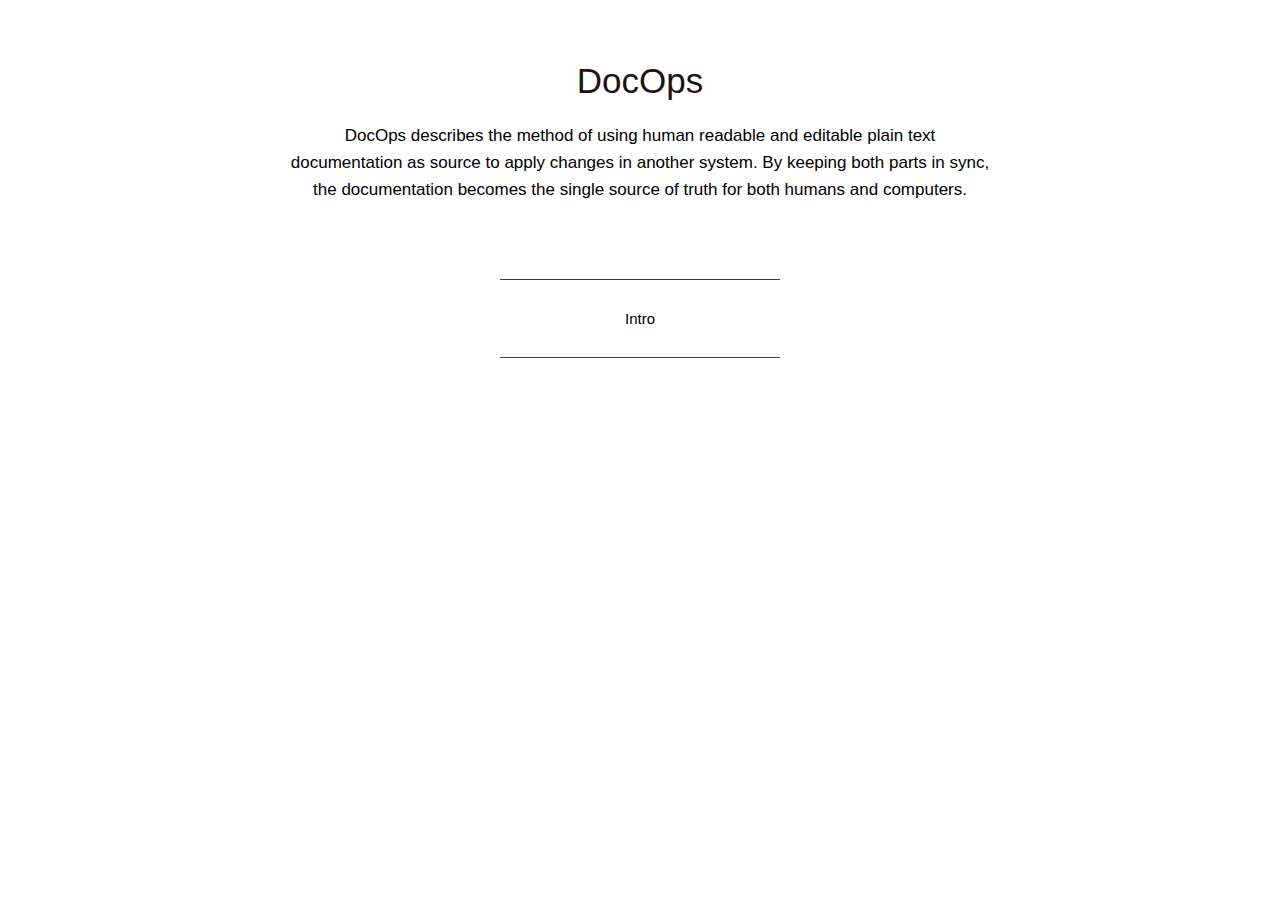
==== index.html @ 2a68e358 "added index" ====
<!DOCTYPE html>
<html lang="en-us">

<head>
    <meta http-equiv="Content-Type" content="text/html; charset=UTF-8">
    <meta name="generator" content="Hugo 0.50">

    <meta http-equiv="X-UA-Compatible" content="chrome=1">
    <meta name="HandheldFriendly" content="True">
    <meta name="MobileOptimized" content="320">
    <meta name="viewport" content="width=device-width, initial-scale=1.0">
    <meta name="referrer" content="no-referrer">
    <meta name="description" content="DocOps describes the method of using human readable and editable plain text documentation as source to apply changes in another system. By keeping both parts in sync, the documentation becomes the single source of truth for both humans and computers.">
    <link href="./DocOps_files/css" rel="stylesheet" type="text/css">

    <link rel="icon" type="image/png" href="/favicon_16x16.png" sizes="16x16">
    <link rel="icon" type="image/png" href="/favicon_32x32.png" sizes="32x32">
    <link rel="icon" type="image/png" href="/favicon_128x128.png" sizes="128x128">

    <title>
        DocOps
    </title>
    <link rel="canonical" href="/">
    <style>
        * {
            border: 0;
            font: inherit;
            font-size: 100%;
            vertical-align: baseline;
            margin: 0;
            padding: 0;
            color: black;
            text-decoration-skip: ink;
        }
        
        body {
            font-family: "Helvetica", sans-serif;
            font-size: 17px;
            line-height: 160%;
            color: #1d1313;
            max-width: 700px;
            margin: auto;
        }
        
        p {
            margin: 20px 0;
        }
        
        a img {
            border: none;
        }
        
        img {
            margin: 10px auto 10px auto;
            max-width: 100%;
            display: block;
        }
        
        .left-justify {
            float: left;
        }
        
        .right-justify {
            float: right;
        }
        
        pre,
        code {
            font: 12px Consolas, "Liberation Mono", Menlo, Courier, monospace;
            background-color: #f7f7f7;
        }
        
        code {
            font-size: 12px;
            padding: 4px;
        }
        
        pre {
            margin-top: 0;
            margin-bottom: 16px;
            word-wrap: normal;
            padding: 16px;
            overflow: auto;
            font-size: 85%;
            line-height: 1.45;
        }
        
        pre>code {
            padding: 0;
            margin: 0;
            font-size: 100%;
            word-break: normal;
            white-space: pre;
            background: transparent;
            border: 0;
        }
        
        pre code {
            display: inline;
            max-width: auto;
            padding: 0;
            margin: 0;
            overflow: visible;
            line-height: inherit;
            word-wrap: normal;
            background-color: transparent;
            border: 0;
        }
        
        pre code::before,
        pre code::after {
            content: normal;
        }
        
        em,
        q,
        em,
        dfn {
            font-style: italic;
        }
        
        .sans,
        html .gist .gist-file .gist-meta {
            font-family: "Helvetica", sans-serif;
        }
        
        .mono,
        pre,
        code,
        tt,
        p code,
        li code {
            font-family: Menlo, Monaco, "Andale Mono", "lucida console", "Courier New", monospace;
        }
        
        .heading,
        .serif,
        h1,
        h2,
        h3 {
            font-family: "Helvetica", sans-serif;
        }
        
        strong {
            font-weight: 600;
        }
        
        q:before {
            content: "\201C";
        }
        
        q:after {
            content: "\201D";
        }
        
        del,
        s {
            text-decoration: line-through;
        }
        
        blockquote {
            font-family: "Old Standard TT", serif;
            text-align: center;
            padding: 50px;
        }
        
        blockquote p {
            display: inline-block;
            font-style: italic;
        }
        
        blockquote:before,
        blockquote:after {
            font-family: "Old Standard TT", serif;
            content: '\201C';
            font-size: 35px;
            color: #403c3b;
        }
        
        blockquote:after {
            content: '\201D';
        }
        
        hr {
            width: 40%;
            height: 1px;
            background: #403c3b;
            margin: 25px auto;
        }
        
        h1 {
            font-size: 35px;
        }
        
        h2 {
            font-size: 28px;
        }
        
        h3 {
            font-size: 22px;
            margin-top: 18px;
        }
        
        h1 a,
        h2 a,
        h3 a {
            text-decoration: none;
        }
        
        h1,
        h2 {
            margin-top: 28px;
        }
        
        #sub-header,
        time {
            color: #403c3b;
            font-size: 13px;
        }
        
        #sub-header {
            margin: 0 4px;
        }
        
        #nav h1 a {
            font-size: 35px;
            color: #1d1313;
            line-height: 120%;
        }
        
        .posts_listing a,
        #nav a {
            text-decoration: none;
        }
        
        li {
            margin-left: 20px;
        }
        
        ul li {
            margin-left: 5px;
        }
        
        ul li {
            list-style-type: none;
        }
        
        ul li:before {
            content: "\00BB \0020";
        }
        
        #nav ul li:before,
        .posts_listing li:before {
            content: '';
            margin-right: 0;
        }
        
        #content {
            text-align: left;
            width: 100%;
            font-size: 15px;
            padding: 60px 0 80px;
        }
        
        #content h1,
        #content h2 {
            margin-bottom: 5px;
        }
        
        #content h2 {
            font-size: 25px;
        }
        
        #content .entry-content {
            margin-top: 15px;
        }
        
        #content time {
            margin-left: 3px;
        }
        
        #content h1 {
            font-size: 30px;
        }
        
        .highlight {
            margin: 10px 0;
        }
        
        .posts_listing {
            margin: 0 0 50px;
        }
        
        .posts_listing li {
            margin: 0 0 25px 15px;
        }
        
        .posts_listing li a:hover,
        #nav a:hover {
            text-decoration: underline;
        }
        
        #nav {
            text-align: center;
            position: static;
            margin-top: 60px;
        }
        
        #nav ul {
            display: table;
            margin: 8px auto 0 auto;
        }
        
        #nav li {
            list-style-type: none;
            display: table-cell;
            font-size: 15px;
            padding: 0 20px;
        }
        
        #links {
            margin: 50px 0 0 0;
        }
        
        #links :nth-child(2) {
            float: right;
        }
        
        #not-found {
            text-align: center;
        }
        
        #not-found a {
            font-family: "Old Standard TT", serif;
            font-size: 200px;
            text-decoration: none;
            display: inline-block;
            padding-top: 225px;
        }
        
        @media (max-width: 750px) {
            body {
                padding-left: 20px;
                padding-right: 20px;
            }
            #nav h1 a {
                font-size: 28px;
            }
            #nav li {
                font-size: 13px;
                padding: 0 15px;
            }
            #content {
                margin-top: 0;
                padding-top: 50px;
                font-size: 14px;
            }
            #content h1 {
                font-size: 25px;
            }
            #content h2 {
                font-size: 22px;
            }
            .posts_listing li div {
                font-size: 12px;
            }
        }
        
        @media (max-width: 400px) {
            body {
                padding-left: 20px;
                padding-right: 20px;
            }
            #nav h1 a {
                font-size: 22px;
            }
            #nav li {
                font-size: 12px;
                padding: 0 10px;
            }
            #content {
                margin-top: 0;
                padding-top: 20px;
                font-size: 12px;
            }
            #content h1 {
                font-size: 20px;
            }
            #content h2 {
                font-size: 18px;
            }
            .posts_listing li div {
                font-size: 12px;
            }
        }
    </style>
    <link href="/index.xml" rel="alternate" type="application/rss+xml" title="DocOps">
</head>

<body>
    <section id="nav">
        <h1><a href="/">DocOps</a></h1>
        <p style="padding-bottom: 50px;">DocOps describes the method of using human readable and editable plain text documentation as source to apply changes in another system. By keeping both parts in sync, the documentation becomes the single source of truth for both humans and computers.</p>
        <hr>
        <ul>

            <li><a href="/#">Intro</a></li>



        </ul>
        <hr>
    </section>


    </ul>
    </section>

</body>

</html>
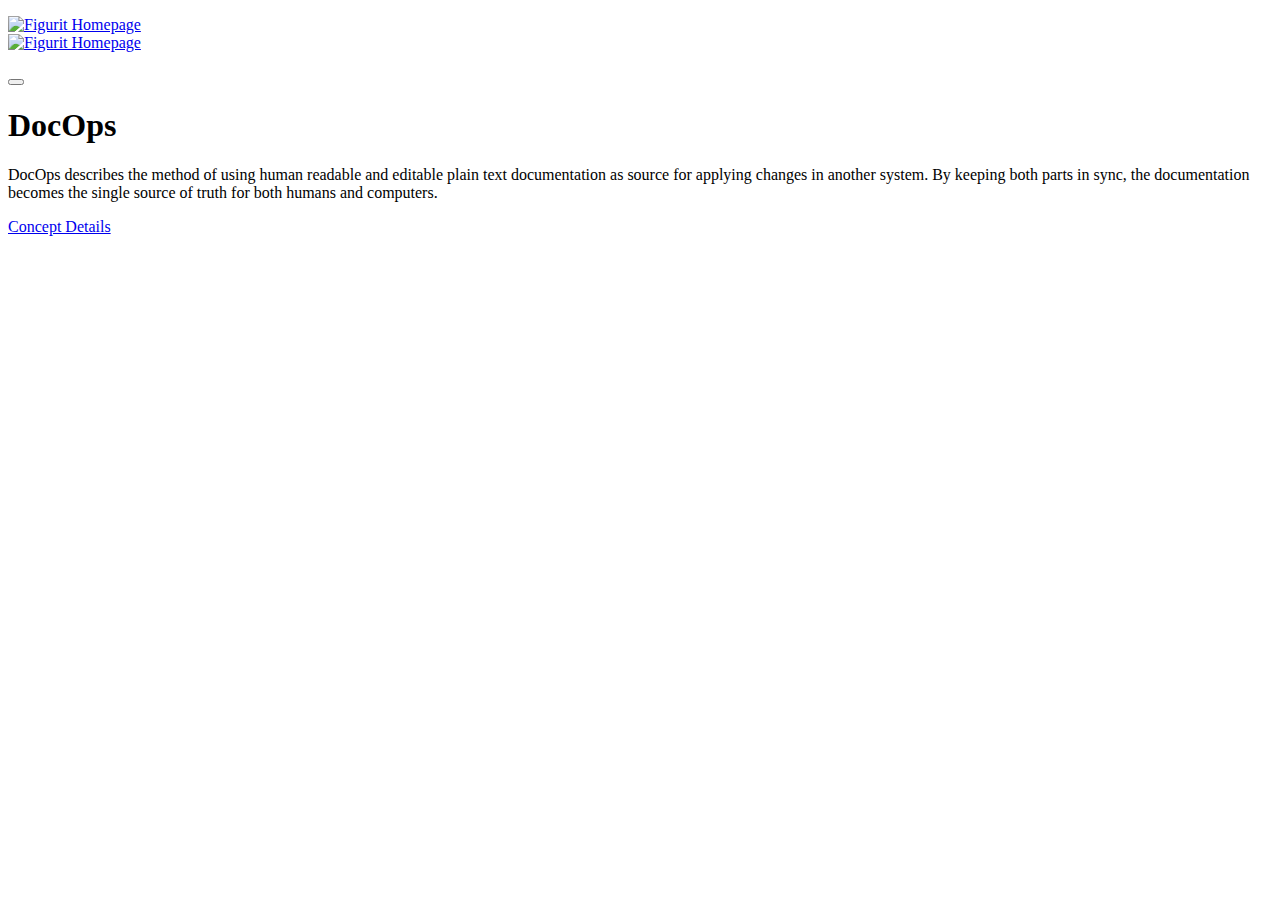
==== commit 0c5a7620: "fix typo" ====
--- a/index.html
+++ b/index.html
@@ -1,421 +1,126 @@
 <!DOCTYPE html>
-<html lang="en-us">
+<html lang="en">
 
 <head>
-    <meta http-equiv="Content-Type" content="text/html; charset=UTF-8">
-    <meta name="generator" content="Hugo 0.50">
+	<meta name="generator" content="Hugo 0.54.0" />
+  <meta charset="utf-8">
+  <meta http-equiv="x-ua-compatible" content="ie=edge">
+  <title>Hugo Whisper Theme Demo</title>
+  <meta name="viewport" content="width=device-width, initial-scale=1">
+  
+<meta name="description" content="" />
+<meta property="og:title" content="" />
+<meta property="og:type" content="" />
+<meta property="og:url" content="" />
+<meta property="og:image" content="" />
+<meta property="og:description" content="" />
+<meta name="twitter:card" content="" />
+<meta name="twitter:site" content="" />
+<meta name="twitter:creator" content="" />
 
-    <meta http-equiv="X-UA-Compatible" content="chrome=1">
-    <meta name="HandheldFriendly" content="True">
-    <meta name="MobileOptimized" content="320">
-    <meta name="viewport" content="width=device-width, initial-scale=1.0">
-    <meta name="referrer" content="no-referrer">
-    <meta name="description" content="DocOps describes the method of using human readable and editable plain text documentation as source to apply changes in another system. By keeping both parts in sync, the documentation becomes the single source of truth for both humans and computers.">
-    <link href="./DocOps_files/css" rel="stylesheet" type="text/css">
+  <link rel="icon" href="https://docops.info/favicon.png">
 
-    <link rel="icon" type="image/png" href="/favicon_16x16.png" sizes="16x16">
-    <link rel="icon" type="image/png" href="/favicon_32x32.png" sizes="32x32">
-    <link rel="icon" type="image/png" href="/favicon_128x128.png" sizes="128x128">
+  
+  
+  <link rel="stylesheet" href="/css/style.min.76f7da14c4e15fba8a57a4cb1e15862ab470f75987c0441a1b77343dfe2a76c9.css">
+  
 
-    <title>
-        DocOps
-    </title>
-    <link rel="canonical" href="/">
-    <style>
-        * {
-            border: 0;
-            font: inherit;
-            font-size: 100%;
-            vertical-align: baseline;
-            margin: 0;
-            padding: 0;
-            color: black;
-            text-decoration-skip: ink;
-        }
-        
-        body {
-            font-family: "Helvetica", sans-serif;
-            font-size: 17px;
-            line-height: 160%;
-            color: #1d1313;
-            max-width: 700px;
-            margin: auto;
-        }
-        
-        p {
-            margin: 20px 0;
-        }
-        
-        a img {
-            border: none;
-        }
-        
-        img {
-            margin: 10px auto 10px auto;
-            max-width: 100%;
-            display: block;
-        }
-        
-        .left-justify {
-            float: left;
-        }
-        
-        .right-justify {
-            float: right;
-        }
-        
-        pre,
-        code {
-            font: 12px Consolas, "Liberation Mono", Menlo, Courier, monospace;
-            background-color: #f7f7f7;
-        }
-        
-        code {
-            font-size: 12px;
-            padding: 4px;
-        }
-        
-        pre {
-            margin-top: 0;
-            margin-bottom: 16px;
-            word-wrap: normal;
-            padding: 16px;
-            overflow: auto;
-            font-size: 85%;
-            line-height: 1.45;
-        }
-        
-        pre>code {
-            padding: 0;
-            margin: 0;
-            font-size: 100%;
-            word-break: normal;
-            white-space: pre;
-            background: transparent;
-            border: 0;
-        }
-        
-        pre code {
-            display: inline;
-            max-width: auto;
-            padding: 0;
-            margin: 0;
-            overflow: visible;
-            line-height: inherit;
-            word-wrap: normal;
-            background-color: transparent;
-            border: 0;
-        }
-        
-        pre code::before,
-        pre code::after {
-            content: normal;
-        }
-        
-        em,
-        q,
-        em,
-        dfn {
-            font-style: italic;
-        }
-        
-        .sans,
-        html .gist .gist-file .gist-meta {
-            font-family: "Helvetica", sans-serif;
-        }
-        
-        .mono,
-        pre,
-        code,
-        tt,
-        p code,
-        li code {
-            font-family: Menlo, Monaco, "Andale Mono", "lucida console", "Courier New", monospace;
-        }
-        
-        .heading,
-        .serif,
-        h1,
-        h2,
-        h3 {
-            font-family: "Helvetica", sans-serif;
-        }
-        
-        strong {
-            font-weight: 600;
-        }
-        
-        q:before {
-            content: "\201C";
-        }
-        
-        q:after {
-            content: "\201D";
-        }
-        
-        del,
-        s {
-            text-decoration: line-through;
-        }
-        
-        blockquote {
-            font-family: "Old Standard TT", serif;
-            text-align: center;
-            padding: 50px;
-        }
-        
-        blockquote p {
-            display: inline-block;
-            font-style: italic;
-        }
-        
-        blockquote:before,
-        blockquote:after {
-            font-family: "Old Standard TT", serif;
-            content: '\201C';
-            font-size: 35px;
-            color: #403c3b;
-        }
-        
-        blockquote:after {
-            content: '\201D';
-        }
-        
-        hr {
-            width: 40%;
-            height: 1px;
-            background: #403c3b;
-            margin: 25px auto;
-        }
-        
-        h1 {
-            font-size: 35px;
-        }
-        
-        h2 {
-            font-size: 28px;
-        }
-        
-        h3 {
-            font-size: 22px;
-            margin-top: 18px;
-        }
-        
-        h1 a,
-        h2 a,
-        h3 a {
-            text-decoration: none;
-        }
-        
-        h1,
-        h2 {
-            margin-top: 28px;
-        }
-        
-        #sub-header,
-        time {
-            color: #403c3b;
-            font-size: 13px;
-        }
-        
-        #sub-header {
-            margin: 0 4px;
-        }
-        
-        #nav h1 a {
-            font-size: 35px;
-            color: #1d1313;
-            line-height: 120%;
-        }
-        
-        .posts_listing a,
-        #nav a {
-            text-decoration: none;
-        }
-        
-        li {
-            margin-left: 20px;
-        }
-        
-        ul li {
-            margin-left: 5px;
-        }
-        
-        ul li {
-            list-style-type: none;
-        }
-        
-        ul li:before {
-            content: "\00BB \0020";
-        }
-        
-        #nav ul li:before,
-        .posts_listing li:before {
-            content: '';
-            margin-right: 0;
-        }
-        
-        #content {
-            text-align: left;
-            width: 100%;
-            font-size: 15px;
-            padding: 60px 0 80px;
-        }
-        
-        #content h1,
-        #content h2 {
-            margin-bottom: 5px;
-        }
-        
-        #content h2 {
-            font-size: 25px;
-        }
-        
-        #content .entry-content {
-            margin-top: 15px;
-        }
-        
-        #content time {
-            margin-left: 3px;
-        }
-        
-        #content h1 {
-            font-size: 30px;
-        }
-        
-        .highlight {
-            margin: 10px 0;
-        }
-        
-        .posts_listing {
-            margin: 0 0 50px;
-        }
-        
-        .posts_listing li {
-            margin: 0 0 25px 15px;
-        }
-        
-        .posts_listing li a:hover,
-        #nav a:hover {
-            text-decoration: underline;
-        }
-        
-        #nav {
-            text-align: center;
-            position: static;
-            margin-top: 60px;
-        }
-        
-        #nav ul {
-            display: table;
-            margin: 8px auto 0 auto;
-        }
-        
-        #nav li {
-            list-style-type: none;
-            display: table-cell;
-            font-size: 15px;
-            padding: 0 20px;
-        }
-        
-        #links {
-            margin: 50px 0 0 0;
-        }
-        
-        #links :nth-child(2) {
-            float: right;
-        }
-        
-        #not-found {
-            text-align: center;
-        }
-        
-        #not-found a {
-            font-family: "Old Standard TT", serif;
-            font-size: 200px;
-            text-decoration: none;
-            display: inline-block;
-            padding-top: 225px;
-        }
-        
-        @media (max-width: 750px) {
-            body {
-                padding-left: 20px;
-                padding-right: 20px;
-            }
-            #nav h1 a {
-                font-size: 28px;
-            }
-            #nav li {
-                font-size: 13px;
-                padding: 0 15px;
-            }
-            #content {
-                margin-top: 0;
-                padding-top: 50px;
-                font-size: 14px;
-            }
-            #content h1 {
-                font-size: 25px;
-            }
-            #content h2 {
-                font-size: 22px;
-            }
-            .posts_listing li div {
-                font-size: 12px;
-            }
-        }
-        
-        @media (max-width: 400px) {
-            body {
-                padding-left: 20px;
-                padding-right: 20px;
-            }
-            #nav h1 a {
-                font-size: 22px;
-            }
-            #nav li {
-                font-size: 12px;
-                padding: 0 10px;
-            }
-            #content {
-                margin-top: 0;
-                padding-top: 20px;
-                font-size: 12px;
-            }
-            #content h1 {
-                font-size: 20px;
-            }
-            #content h2 {
-                font-size: 18px;
-            }
-            .posts_listing li div {
-                font-size: 12px;
-            }
-        }
-    </style>
-    <link href="/index.xml" rel="alternate" type="application/rss+xml" title="DocOps">
+  
+
 </head>
 
-<body>
-    <section id="nav">
-        <h1><a href="/">DocOps</a></h1>
-        <p style="padding-bottom: 50px;">DocOps describes the method of using human readable and editable plain text documentation as source to apply changes in another system. By keeping both parts in sync, the documentation becomes the single source of truth for both humans and computers.</p>
-        <hr>
-        <ul>
+<body class='page page-home'>
+  <div id="main-menu-mobile" class="main-menu-mobile">
+  <ul>
+    
+    
+  </ul>
+</div>
+  <div class="wrapper">
+    <div class='header'>
+  <div class="container">
+    <div class="logo">
+      <a href="https://docops.info/"><img alt="Figurit Homepage" src="https://docops.info/images/logo.svg" /></a>
+    </div>
+    <div class="logo-mobile">
+      <a href="https://docops.info/"><img alt="Figurit Homepage" src="https://docops.info/images/logo-mobile.svg" /></a>
+    </div>
+    <div id="main-menu" class="main-menu">
+  <ul>
+    
+    
+  </ul>
+</div>
+    <button id="toggle-main-menu-mobile" class="hamburger hamburger--slider" type="button">
+  <span class="hamburger-box">
+    <span class="hamburger-inner"></span>
+  </span>
+</button>
+  </div>
+</div>
+    
+    
+<div class="strip">
+  <div class="container pt-4 pb-16">
+    <div class="row">
+      <div class="col-12">
+        <h1 class="title">DocOps</h1>
+        <div class="content">
+          <p>DocOps describes the method of using human readable and editable plain text documentation as source for applying changes in another system. By keeping both parts in sync, the documentation becomes the single source of truth for both humans and computers.</p>
 
-            <li><a href="/#">Intro</a></li>
+        </div>
+        <a class="button button-primary mb-2" href="https://docops.info/docs">Concept Details</a>
+      </div>
+    </div>
+  </div>
+</div>
 
+<div class="strip">
+  <div class="container pt-4 pb-4">
+    <div class="row justify-content-center">
+      <div class="col-12 col-md-10">
+        <div class="terminal">
+          
+        </div>
+      </div>
+    </div>
+  </div>
+</div>
+</div>
 
+    
+  </div>
 
-        </ul>
-        <hr>
-    </section>
+  <div class="sub-footer">
+  <div class="container">
+    <div class="row">
+      <div class="col-12">
+        <div class="sub-footer-inner">
+          <ul>
+            
+          </ul>
+        </div>
+      </div>
+    </div>
+  </div>
+</div>
 
+  
 
-    </ul>
-    </section>
+  
+  
+
+  
+  <script type="text/javascript" src="/js/scripts.min.bf1e1f7ae8e03db5f012356e825843facdff51c0a559cb0d27fe2bbe1db405c2.js"></script>
+  
+
+  
+  
+  
+    
+  
+
 
 </body>
 
-</html>
+</html>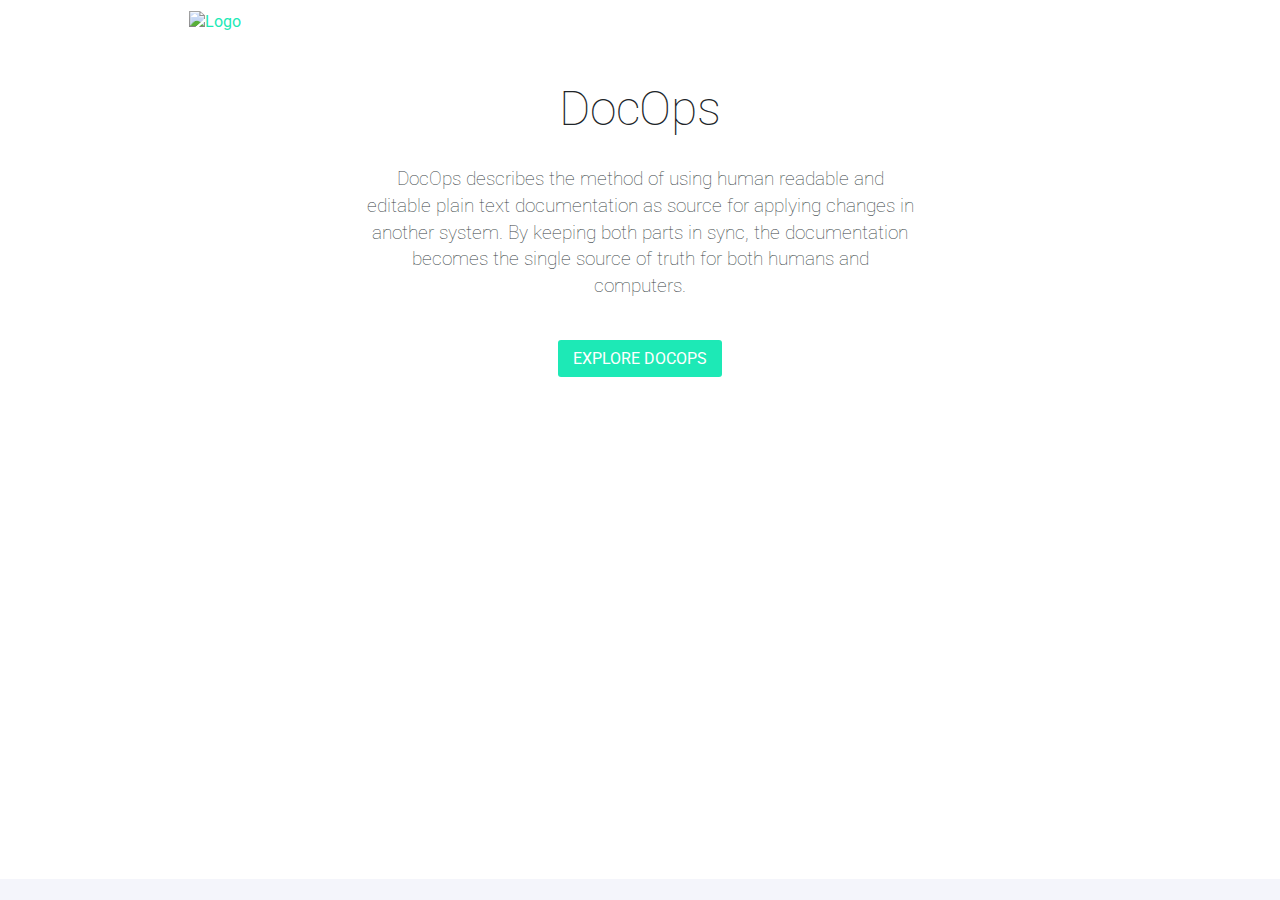
==== commit 518fcbaa: "from other repo" ====
--- a/index.html
+++ b/index.html
@@ -8,21 +8,21 @@
   <title>Hugo Whisper Theme Demo</title>
   <meta name="viewport" content="width=device-width, initial-scale=1">
   
-<meta name="description" content="" />
-<meta property="og:title" content="" />
-<meta property="og:type" content="" />
-<meta property="og:url" content="" />
-<meta property="og:image" content="" />
-<meta property="og:description" content="" />
-<meta name="twitter:card" content="" />
-<meta name="twitter:site" content="" />
-<meta name="twitter:creator" content="" />
+<meta name="description" content="Hugo Whisper is a documentation theme built with Hugo." />
+<meta property="og:title" content="DocOps" />
+<meta property="og:type" content="website" />
+<meta property="og:url" content="https://docops.info/" />
+<meta property="og:image" content="https://raw.githubusercontent.com/JugglerX/hugo-whisper-theme/master/images/tn.png" />
+<meta property="og:description" content="Hugo Whisper is a documentation theme built with Hugo." />
+<meta name="twitter:card" content="summary" />
+<meta name="twitter:site" content="@zerostaticio" />
+<meta name="twitter:creator" content="@zerostaticio" />
 
   <link rel="icon" href="https://docops.info/favicon.png">
 
   
   
-  <link rel="stylesheet" href="/css/style.min.76f7da14c4e15fba8a57a4cb1e15862ab470f75987c0441a1b77343dfe2a76c9.css">
+  <link rel="stylesheet" href="/css/style.min.020d604e977275cf093999068602ba80e6eb2f78df409ccca5a76f02778bea56.css">
   
 
   
@@ -40,10 +40,10 @@
     <div class='header'>
   <div class="container">
     <div class="logo">
-      <a href="https://docops.info/"><img alt="Figurit Homepage" src="https://docops.info/images/logo.svg" /></a>
+      <a href="https://docops.info/"><img alt="Logo" src="https://docops.info/images/logo.svg" /></a>
     </div>
     <div class="logo-mobile">
-      <a href="https://docops.info/"><img alt="Figurit Homepage" src="https://docops.info/images/logo-mobile.svg" /></a>
+      <a href="https://docops.info/"><img alt="Logo" src="https://docops.info/images/logo-mobile.svg" /></a>
     </div>
     <div id="main-menu" class="main-menu">
   <ul>
@@ -58,6 +58,12 @@
 </button>
   </div>
 </div>
+
+    
+    
+    
+    
+
     
     
 <div class="strip">
@@ -67,9 +73,10 @@
         <h1 class="title">DocOps</h1>
         <div class="content">
           <p>DocOps describes the method of using human readable and editable plain text documentation as source for applying changes in another system. By keeping both parts in sync, the documentation becomes the single source of truth for both humans and computers.</p>
-
         </div>
-        <a class="button button-primary mb-2" href="https://docops.info/docs">Concept Details</a>
+        <a class="button button-primary mb-2" href="https://github.com/DocOps-Method/DocOps">
+          Explore DocOps
+        </a>
       </div>
     </div>
   </div>
@@ -79,7 +86,7 @@
   <div class="container pt-4 pb-4">
     <div class="row justify-content-center">
       <div class="col-12 col-md-10">
-        <div class="terminal">
+        <div class="content">
           
         </div>
       </div>
@@ -87,6 +94,7 @@
   </div>
 </div>
 </div>
+
 
     
   </div>
--- a/css/style.min.020d604e977275cf093999068602ba80e6eb2f78df409ccca5a76f02778bea56.css
+++ b/css/style.min.020d604e977275cf093999068602ba80e6eb2f78df409ccca5a76f02778bea56.css
@@ -0,0 +1,5 @@
+@charset "UTF-8";@import "https://fonts.googleapis.com/css?family=Roboto:300,400,500,700|Lora:400,700|Roboto+Mono:300,400";*,*::before,*::after{box-sizing:border-box}html{font-family:sans-serif;line-height:1.15;-webkit-text-size-adjust:100%;-ms-text-size-adjust:100%;-ms-overflow-style:scrollbar;-webkit-tap-highlight-color:rgba(0,0,0,0)}@-ms-viewport{width:device-width;}article,aside,dialog,figcaption,figure,footer,header,hgroup,main,nav,section{display:block}body{margin:0;font-family:roboto,Arial,sans-serif,-apple-system;font-size:1rem;font-weight:400;line-height:1.4;color:#212529;text-align:left;background-color:#fff}[tabindex="-1"]:focus{outline:0!important}hr{box-sizing:content-box;height:0;overflow:visible}h1,h2,h3,h4,h5,h6{margin-top:0;margin-bottom:.5rem}p{margin-top:0;margin-bottom:1rem}abbr[title],abbr[data-original-title]{text-decoration:underline;text-decoration:underline dotted;cursor:help;border-bottom:0}address{margin-bottom:1rem;font-style:normal;line-height:inherit}ol,ul,dl{margin-top:0;margin-bottom:1rem}ol ol,ul ul,ol ul,ul ol{margin-bottom:0}dt{font-weight:700}dd{margin-bottom:.5rem;margin-left:0}blockquote{margin:0 0 1rem}dfn{font-style:italic}b,strong{font-weight:bolder}small{font-size:80%}sub,sup{position:relative;font-size:75%;line-height:0;vertical-align:baseline}sub{bottom:-.25em}sup{top:-.5em}a{color:#1de9b6;text-decoration:none;background-color:transparent;-webkit-text-decoration-skip:objects}a:hover{color:#7af2d4;text-decoration:underline}a:not([href]):not([tabindex]){color:inherit;text-decoration:none}a:not([href]):not([tabindex]):hover,a:not([href]):not([tabindex]):focus{color:inherit;text-decoration:none}a:not([href]):not([tabindex]):focus{outline:0}pre,code,kbd,samp{font-family:monospace,monospace;font-size:1em}pre{margin-top:0;margin-bottom:1rem;overflow:auto;-ms-overflow-style:scrollbar}figure{margin:0 0 1rem}img{vertical-align:middle;border-style:none}svg:not(:root){overflow:hidden}table{border-collapse:collapse}caption{padding-top:.75rem;padding-bottom:.75rem;color:#6c757d;text-align:left;caption-side:bottom}th{text-align:inherit}label{display:inline-block;margin-bottom:.5rem}button{border-radius:0}button:focus{outline:1px dotted;outline:5px auto -webkit-focus-ring-color}input,button,select,optgroup,textarea{margin:0;font-family:inherit;font-size:inherit;line-height:inherit}button,input{overflow:visible}button,select{text-transform:none}button,html [type=button],[type=reset],[type=submit]{-webkit-appearance:button}button::-moz-focus-inner,[type=button]::-moz-focus-inner,[type=reset]::-moz-focus-inner,[type=submit]::-moz-focus-inner{padding:0;border-style:none}input[type=radio],input[type=checkbox]{box-sizing:border-box;padding:0}input[type=date],input[type=time],input[type=datetime-local],input[type=month]{-webkit-appearance:listbox}textarea{overflow:auto;resize:vertical}fieldset{min-width:0;padding:0;margin:0;border:0}legend{display:block;width:100%;max-width:100%;padding:0;margin-bottom:.5rem;font-size:1.5rem;line-height:inherit;color:inherit;white-space:normal}progress{vertical-align:baseline}[type=number]::-webkit-inner-spin-button,[type=number]::-webkit-outer-spin-button{height:auto}[type=search]{outline-offset:-2px;-webkit-appearance:none}[type=search]::-webkit-search-cancel-button,[type=search]::-webkit-search-decoration{-webkit-appearance:none}::-webkit-file-upload-button{font:inherit;-webkit-appearance:button}output{display:inline-block}summary{display:list-item;cursor:pointer}template{display:none}[hidden]{display:none!important}.align-baseline{vertical-align:baseline!important}.align-top{vertical-align:top!important}.align-middle{vertical-align:middle!important}.align-bottom{vertical-align:bottom!important}.align-text-bottom{vertical-align:text-bottom!important}.align-text-top{vertical-align:text-top!important}.bg-primary{background-color:#1de9b6!important}a.bg-primary:hover,a.bg-primary:focus,button.bg-primary:hover,button.bg-primary:focus{background-color:#13c095!important}.bg-secondary{background-color:#ffca28!important}a.bg-secondary:hover,a.bg-secondary:focus,button.bg-secondary:hover,button.bg-secondary:focus{background-color:#f4b800!important}.bg-success{background-color:#28a745!important}a.bg-success:hover,a.bg-success:focus,button.bg-success:hover,button.bg-success:focus{background-color:#1e7e34!important}.bg-info{background-color:#17a2b8!important}a.bg-info:hover,a.bg-info:focus,button.bg-info:hover,button.bg-info:focus{background-color:#117a8b!important}.bg-warning{background-color:#ffc107!important}a.bg-warning:hover,a.bg-warning:focus,button.bg-warning:hover,button.bg-warning:focus{background-color:#d39e00!important}.bg-danger{background-color:#dc3545!important}a.bg-danger:hover,a.bg-danger:focus,button.bg-danger:hover,button.bg-danger:focus{background-color:#bd2130!important}.bg-light{background-color:#f8f9fa!important}a.bg-light:hover,a.bg-light:focus,button.bg-light:hover,button.bg-light:focus{background-color:#dae0e5!important}.bg-dark{background-color:#343a40!important}a.bg-dark:hover,a.bg-dark:focus,button.bg-dark:hover,button.bg-dark:focus{background-color:#1d2124!important}.bg-white{background-color:#fff!important}.bg-transparent{background-color:transparent!important}.border{border:1px solid #dee2e6!important}.border-top{border-top:1px solid #dee2e6!important}.border-right{border-right:1px solid #dee2e6!important}.border-bottom{border-bottom:1px solid #dee2e6!important}.border-left{border-left:1px solid #dee2e6!important}.border-0{border:0!important}.border-top-0{border-top:0!important}.border-right-0{border-right:0!important}.border-bottom-0{border-bottom:0!important}.border-left-0{border-left:0!important}.border-primary{border-color:#1de9b6!important}.border-secondary{border-color:#ffca28!important}.border-success{border-color:#28a745!important}.border-info{border-color:#17a2b8!important}.border-warning{border-color:#ffc107!important}.border-danger{border-color:#dc3545!important}.border-light{border-color:#f8f9fa!important}.border-dark{border-color:#343a40!important}.border-white{border-color:#fff!important}.rounded{border-radius:.25rem!important}.rounded-top{border-top-left-radius:.25rem!important;border-top-right-radius:.25rem!important}.rounded-right{border-top-right-radius:.25rem!important;border-bottom-right-radius:.25rem!important}.rounded-bottom{border-bottom-right-radius:.25rem!important;border-bottom-left-radius:.25rem!important}.rounded-left{border-top-left-radius:.25rem!important;border-bottom-left-radius:.25rem!important}.rounded-circle{border-radius:50%!important}.rounded-0{border-radius:0!important}.clearfix::after{display:block;clear:both;content:""}.d-none{display:none!important}.d-inline{display:inline!important}.d-inline-block{display:inline-block!important}.d-block{display:block!important}.d-table{display:table!important}.d-table-row{display:table-row!important}.d-table-cell{display:table-cell!important}.d-flex{display:flex!important}.d-inline-flex{display:inline-flex!important}@media(min-width:576px){.d-sm-none{display:none!important}.d-sm-inline{display:inline!important}.d-sm-inline-block{display:inline-block!important}.d-sm-block{display:block!important}.d-sm-table{display:table!important}.d-sm-table-row{display:table-row!important}.d-sm-table-cell{display:table-cell!important}.d-sm-flex{display:flex!important}.d-sm-inline-flex{display:inline-flex!important}}@media(min-width:768px){.d-md-none{display:none!important}.d-md-inline{display:inline!important}.d-md-inline-block{display:inline-block!important}.d-md-block{display:block!important}.d-md-table{display:table!important}.d-md-table-row{display:table-row!important}.d-md-table-cell{display:table-cell!important}.d-md-flex{display:flex!important}.d-md-inline-flex{display:inline-flex!important}}@media(min-width:992px){.d-lg-none{display:none!important}.d-lg-inline{display:inline!important}.d-lg-inline-block{display:inline-block!important}.d-lg-block{display:block!important}.d-lg-table{display:table!important}.d-lg-table-row{display:table-row!important}.d-lg-table-cell{display:table-cell!important}.d-lg-flex{display:flex!important}.d-lg-inline-flex{display:inline-flex!important}}@media(min-width:1300px){.d-xl-none{display:none!important}.d-xl-inline{display:inline!important}.d-xl-inline-block{display:inline-block!important}.d-xl-block{display:block!important}.d-xl-table{display:table!important}.d-xl-table-row{display:table-row!important}.d-xl-table-cell{display:table-cell!important}.d-xl-flex{display:flex!important}.d-xl-inline-flex{display:inline-flex!important}}@media print{.d-print-none{display:none!important}.d-print-inline{display:inline!important}.d-print-inline-block{display:inline-block!important}.d-print-block{display:block!important}.d-print-table{display:table!important}.d-print-table-row{display:table-row!important}.d-print-table-cell{display:table-cell!important}.d-print-flex{display:flex!important}.d-print-inline-flex{display:inline-flex!important}}.embed-responsive{position:relative;display:block;width:100%;padding:0;overflow:hidden}.embed-responsive::before{display:block;content:""}.embed-responsive .embed-responsive-item,.embed-responsive iframe,.embed-responsive embed,.embed-responsive object,.embed-responsive video{position:absolute;top:0;bottom:0;left:0;width:100%;height:100%;border:0}.embed-responsive-21by9::before{padding-top:42.85714286%}.embed-responsive-16by9::before{padding-top:56.25%}.embed-responsive-4by3::before{padding-top:75%}.embed-responsive-1by1::before{padding-top:100%}.flex-row{flex-direction:row!important}.flex-column{flex-direction:column!important}.flex-row-reverse{flex-direction:row-reverse!important}.flex-column-reverse{flex-direction:column-reverse!important}.flex-wrap{flex-wrap:wrap!important}.flex-nowrap{flex-wrap:nowrap!important}.flex-wrap-reverse{flex-wrap:wrap-reverse!important}.justify-content-start{justify-content:flex-start!important}.justify-content-end{justify-content:flex-end!important}.justify-content-center{justify-content:center!important}.justify-content-between{justify-content:space-between!important}.justify-content-around{justify-content:space-around!important}.align-items-start{align-items:flex-start!important}.align-items-end{align-items:flex-end!important}.align-items-center{align-items:center!important}.align-items-baseline{align-items:baseline!important}.align-items-stretch{align-items:stretch!important}.align-content-start{align-content:flex-start!important}.align-content-end{align-content:flex-end!important}.align-content-center{align-content:center!important}.align-content-between{align-content:space-between!important}.align-content-around{align-content:space-around!important}.align-content-stretch{align-content:stretch!important}.align-self-auto{align-self:auto!important}.align-self-start{align-self:flex-start!important}.align-self-end{align-self:flex-end!important}.align-self-center{align-self:center!important}.align-self-baseline{align-self:baseline!important}.align-self-stretch{align-self:stretch!important}@media(min-width:576px){.flex-sm-row{flex-direction:row!important}.flex-sm-column{flex-direction:column!important}.flex-sm-row-reverse{flex-direction:row-reverse!important}.flex-sm-column-reverse{flex-direction:column-reverse!important}.flex-sm-wrap{flex-wrap:wrap!important}.flex-sm-nowrap{flex-wrap:nowrap!important}.flex-sm-wrap-reverse{flex-wrap:wrap-reverse!important}.justify-content-sm-start{justify-content:flex-start!important}.justify-content-sm-end{justify-content:flex-end!important}.justify-content-sm-center{justify-content:center!important}.justify-content-sm-between{justify-content:space-between!important}.justify-content-sm-around{justify-content:space-around!important}.align-items-sm-start{align-items:flex-start!important}.align-items-sm-end{align-items:flex-end!important}.align-items-sm-center{align-items:center!important}.align-items-sm-baseline{align-items:baseline!important}.align-items-sm-stretch{align-items:stretch!important}.align-content-sm-start{align-content:flex-start!important}.align-content-sm-end{align-content:flex-end!important}.align-content-sm-center{align-content:center!important}.align-content-sm-between{align-content:space-between!important}.align-content-sm-around{align-content:space-around!important}.align-content-sm-stretch{align-content:stretch!important}.align-self-sm-auto{align-self:auto!important}.align-self-sm-start{align-self:flex-start!important}.align-self-sm-end{align-self:flex-end!important}.align-self-sm-center{align-self:center!important}.align-self-sm-baseline{align-self:baseline!important}.align-self-sm-stretch{align-self:stretch!important}}@media(min-width:768px){.flex-md-row{flex-direction:row!important}.flex-md-column{flex-direction:column!important}.flex-md-row-reverse{flex-direction:row-reverse!important}.flex-md-column-reverse{flex-direction:column-reverse!important}.flex-md-wrap{flex-wrap:wrap!important}.flex-md-nowrap{flex-wrap:nowrap!important}.flex-md-wrap-reverse{flex-wrap:wrap-reverse!important}.justify-content-md-start{justify-content:flex-start!important}.justify-content-md-end{justify-content:flex-end!important}.justify-content-md-center{justify-content:center!important}.justify-content-md-between{justify-content:space-between!important}.justify-content-md-around{justify-content:space-around!important}.align-items-md-start{align-items:flex-start!important}.align-items-md-end{align-items:flex-end!important}.align-items-md-center{align-items:center!important}.align-items-md-baseline{align-items:baseline!important}.align-items-md-stretch{align-items:stretch!important}.align-content-md-start{align-content:flex-start!important}.align-content-md-end{align-content:flex-end!important}.align-content-md-center{align-content:center!important}.align-content-md-between{align-content:space-between!important}.align-content-md-around{align-content:space-around!important}.align-content-md-stretch{align-content:stretch!important}.align-self-md-auto{align-self:auto!important}.align-self-md-start{align-self:flex-start!important}.align-self-md-end{align-self:flex-end!important}.align-self-md-center{align-self:center!important}.align-self-md-baseline{align-self:baseline!important}.align-self-md-stretch{align-self:stretch!important}}@media(min-width:992px){.flex-lg-row{flex-direction:row!important}.flex-lg-column{flex-direction:column!important}.flex-lg-row-reverse{flex-direction:row-reverse!important}.flex-lg-column-reverse{flex-direction:column-reverse!important}.flex-lg-wrap{flex-wrap:wrap!important}.flex-lg-nowrap{flex-wrap:nowrap!important}.flex-lg-wrap-reverse{flex-wrap:wrap-reverse!important}.justify-content-lg-start{justify-content:flex-start!important}.justify-content-lg-end{justify-content:flex-end!important}.justify-content-lg-center{justify-content:center!important}.justify-content-lg-between{justify-content:space-between!important}.justify-content-lg-around{justify-content:space-around!important}.align-items-lg-start{align-items:flex-start!important}.align-items-lg-end{align-items:flex-end!important}.align-items-lg-center{align-items:center!important}.align-items-lg-baseline{align-items:baseline!important}.align-items-lg-stretch{align-items:stretch!important}.align-content-lg-start{align-content:flex-start!important}.align-content-lg-end{align-content:flex-end!important}.align-content-lg-center{align-content:center!important}.align-content-lg-between{align-content:space-between!important}.align-content-lg-around{align-content:space-around!important}.align-content-lg-stretch{align-content:stretch!important}.align-self-lg-auto{align-self:auto!important}.align-self-lg-start{align-self:flex-start!important}.align-self-lg-end{align-self:flex-end!important}.align-self-lg-center{align-self:center!important}.align-self-lg-baseline{align-self:baseline!important}.align-self-lg-stretch{align-self:stretch!important}}@media(min-width:1300px){.flex-xl-row{flex-direction:row!important}.flex-xl-column{flex-direction:column!important}.flex-xl-row-reverse{flex-direction:row-reverse!important}.flex-xl-column-reverse{flex-direction:column-reverse!important}.flex-xl-wrap{flex-wrap:wrap!important}.flex-xl-nowrap{flex-wrap:nowrap!important}.flex-xl-wrap-reverse{flex-wrap:wrap-reverse!important}.justify-content-xl-start{justify-content:flex-start!important}.justify-content-xl-end{justify-content:flex-end!important}.justify-content-xl-center{justify-content:center!important}.justify-content-xl-between{justify-content:space-between!important}.justify-content-xl-around{justify-content:space-around!important}.align-items-xl-start{align-items:flex-start!important}.align-items-xl-end{align-items:flex-end!important}.align-items-xl-center{align-items:center!important}.align-items-xl-baseline{align-items:baseline!important}.align-items-xl-stretch{align-items:stretch!important}.align-content-xl-start{align-content:flex-start!important}.align-content-xl-end{align-content:flex-end!important}.align-content-xl-center{align-content:center!important}.align-content-xl-between{align-content:space-between!important}.align-content-xl-around{align-content:space-around!important}.align-content-xl-stretch{align-content:stretch!important}.align-self-xl-auto{align-self:auto!important}.align-self-xl-start{align-self:flex-start!important}.align-self-xl-end{align-self:flex-end!important}.align-self-xl-center{align-self:center!important}.align-self-xl-baseline{align-self:baseline!important}.align-self-xl-stretch{align-self:stretch!important}}.float-left{float:left!important}.float-right{float:right!important}.float-none{float:none!important}@media(min-width:576px){.float-sm-left{float:left!important}.float-sm-right{float:right!important}.float-sm-none{float:none!important}}@media(min-width:768px){.float-md-left{float:left!important}.float-md-right{float:right!important}.float-md-none{float:none!important}}@media(min-width:992px){.float-lg-left{float:left!important}.float-lg-right{float:right!important}.float-lg-none{float:none!important}}@media(min-width:1300px){.float-xl-left{float:left!important}.float-xl-right{float:right!important}.float-xl-none{float:none!important}}.position-static{position:static!important}.position-relative{position:relative!important}.position-absolute{position:absolute!important}.position-fixed{position:fixed!important}.position-sticky{position:sticky!important}.fixed-top{position:fixed;top:0;right:0;left:0;z-index:1030}.fixed-bottom{position:fixed;right:0;bottom:0;left:0;z-index:1030}@supports(position:sticky){.sticky-top{position:sticky;top:0;z-index:1020}}.sr-only{position:absolute;width:1px;height:1px;padding:0;overflow:hidden;clip:rect(0,0,0,0);white-space:nowrap;clip-path:inset(50%);border:0}.sr-only-focusable:active,.sr-only-focusable:focus{position:static;width:auto;height:auto;overflow:visible;clip:auto;white-space:normal;clip-path:none}.w-25{width:25%!important}.w-50{width:50%!important}.w-75{width:75%!important}.w-100{width:100%!important}.h-25{height:25%!important}.h-50{height:50%!important}.h-75{height:75%!important}.h-100{height:100%!important}.mw-100{max-width:100%!important}.mh-100{max-height:100%!important}.m-0{margin:0!important}.mt-0,.my-0{margin-top:0!important}.mr-0,.mx-0{margin-right:0!important}.mb-0,.my-0{margin-bottom:0!important}.ml-0,.mx-0{margin-left:0!important}.m-1{margin:10px!important}.mt-1,.my-1{margin-top:10px!important}.mr-1,.mx-1{margin-right:10px!important}.mb-1,.my-1{margin-bottom:10px!important}.ml-1,.mx-1{margin-left:10px!important}.m-2{margin:20px!important}.mt-2,.my-2{margin-top:20px!important}.mr-2,.mx-2{margin-right:20px!important}.mb-2,.my-2{margin-bottom:20px!important}.ml-2,.mx-2{margin-left:20px!important}.m-3{margin:30px!important}.mt-3,.my-3{margin-top:30px!important}.mr-3,.mx-3{margin-right:30px!important}.mb-3,.my-3{margin-bottom:30px!important}.ml-3,.mx-3{margin-left:30px!important}.m-4{margin:40px!important}.mt-4,.my-4{margin-top:40px!important}.mr-4,.mx-4{margin-right:40px!important}.mb-4,.my-4{margin-bottom:40px!important}.ml-4,.mx-4{margin-left:40px!important}.m-5{margin:50px!important}.mt-5,.my-5{margin-top:50px!important}.mr-5,.mx-5{margin-right:50px!important}.mb-5,.my-5{margin-bottom:50px!important}.ml-5,.mx-5{margin-left:50px!important}.m-6{margin:60px!important}.mt-6,.my-6{margin-top:60px!important}.mr-6,.mx-6{margin-right:60px!important}.mb-6,.my-6{margin-bottom:60px!important}.ml-6,.mx-6{margin-left:60px!important}.m-7{margin:70px!important}.mt-7,.my-7{margin-top:70px!important}.mr-7,.mx-7{margin-right:70px!important}.mb-7,.my-7{margin-bottom:70px!important}.ml-7,.mx-7{margin-left:70px!important}.m-8{margin:80px!important}.mt-8,.my-8{margin-top:80px!important}.mr-8,.mx-8{margin-right:80px!important}.mb-8,.my-8{margin-bottom:80px!important}.ml-8,.mx-8{margin-left:80px!important}.m-9{margin:90px!important}.mt-9,.my-9{margin-top:90px!important}.mr-9,.mx-9{margin-right:90px!important}.mb-9,.my-9{margin-bottom:90px!important}.ml-9,.mx-9{margin-left:90px!important}.m-10{margin:100px!important}.mt-10,.my-10{margin-top:100px!important}.mr-10,.mx-10{margin-right:100px!important}.mb-10,.my-10{margin-bottom:100px!important}.ml-10,.mx-10{margin-left:100px!important}.m-11{margin:110px!important}.mt-11,.my-11{margin-top:110px!important}.mr-11,.mx-11{margin-right:110px!important}.mb-11,.my-11{margin-bottom:110px!important}.ml-11,.mx-11{margin-left:110px!important}.m-12{margin:120px!important}.mt-12,.my-12{margin-top:120px!important}.mr-12,.mx-12{margin-right:120px!important}.mb-12,.my-12{margin-bottom:120px!important}.ml-12,.mx-12{margin-left:120px!important}.m-13{margin:130px!important}.mt-13,.my-13{margin-top:130px!important}.mr-13,.mx-13{margin-right:130px!important}.mb-13,.my-13{margin-bottom:130px!important}.ml-13,.mx-13{margin-left:130px!important}.m-14{margin:140px!important}.mt-14,.my-14{margin-top:140px!important}.mr-14,.mx-14{margin-right:140px!important}.mb-14,.my-14{margin-bottom:140px!important}.ml-14,.mx-14{margin-left:140px!important}.m-15{margin:150px!important}.mt-15,.my-15{margin-top:150px!important}.mr-15,.mx-15{margin-right:150px!important}.mb-15,.my-15{margin-bottom:150px!important}.ml-15,.mx-15{margin-left:150px!important}.m-16{margin:160px!important}.mt-16,.my-16{margin-top:160px!important}.mr-16,.mx-16{margin-right:160px!important}.mb-16,.my-16{margin-bottom:160px!important}.ml-16,.mx-16{margin-left:160px!important}.m-17{margin:170px!important}.mt-17,.my-17{margin-top:170px!important}.mr-17,.mx-17{margin-right:170px!important}.mb-17,.my-17{margin-bottom:170px!important}.ml-17,.mx-17{margin-left:170px!important}.m-18{margin:180px!important}.mt-18,.my-18{margin-top:180px!important}.mr-18,.mx-18{margin-right:180px!important}.mb-18,.my-18{margin-bottom:180px!important}.ml-18,.mx-18{margin-left:180px!important}.m-19{margin:190px!important}.mt-19,.my-19{margin-top:190px!important}.mr-19,.mx-19{margin-right:190px!important}.mb-19,.my-19{margin-bottom:190px!important}.ml-19,.mx-19{margin-left:190px!important}.m-20{margin:200px!important}.mt-20,.my-20{margin-top:200px!important}.mr-20,.mx-20{margin-right:200px!important}.mb-20,.my-20{margin-bottom:200px!important}.ml-20,.mx-20{margin-left:200px!important}.p-0{padding:0!important}.pt-0,.py-0{padding-top:0!important}.pr-0,.px-0{padding-right:0!important}.pb-0,.py-0{padding-bottom:0!important}.pl-0,.px-0{padding-left:0!important}.p-1{padding:10px!important}.pt-1,.py-1{padding-top:10px!important}.pr-1,.px-1{padding-right:10px!important}.pb-1,.py-1{padding-bottom:10px!important}.pl-1,.px-1{padding-left:10px!important}.p-2{padding:20px!important}.pt-2,.py-2{padding-top:20px!important}.pr-2,.px-2{padding-right:20px!important}.pb-2,.py-2{padding-bottom:20px!important}.pl-2,.px-2{padding-left:20px!important}.p-3{padding:30px!important}.pt-3,.py-3{padding-top:30px!important}.pr-3,.px-3{padding-right:30px!important}.pb-3,.py-3{padding-bottom:30px!important}.pl-3,.px-3{padding-left:30px!important}.p-4{padding:40px!important}.pt-4,.py-4{padding-top:40px!important}.pr-4,.px-4{padding-right:40px!important}.pb-4,.py-4{padding-bottom:40px!important}.pl-4,.px-4{padding-left:40px!important}.p-5{padding:50px!important}.pt-5,.py-5{padding-top:50px!important}.pr-5,.px-5{padding-right:50px!important}.pb-5,.py-5{padding-bottom:50px!important}.pl-5,.px-5{padding-left:50px!important}.p-6{padding:60px!important}.pt-6,.py-6{padding-top:60px!important}.pr-6,.px-6{padding-right:60px!important}.pb-6,.py-6{padding-bottom:60px!important}.pl-6,.px-6{padding-left:60px!important}.p-7{padding:70px!important}.pt-7,.py-7{padding-top:70px!important}.pr-7,.px-7{padding-right:70px!important}.pb-7,.py-7{padding-bottom:70px!important}.pl-7,.px-7{padding-left:70px!important}.p-8{padding:80px!important}.pt-8,.py-8{padding-top:80px!important}.pr-8,.px-8{padding-right:80px!important}.pb-8,.py-8{padding-bottom:80px!important}.pl-8,.px-8{padding-left:80px!important}.p-9{padding:90px!important}.pt-9,.py-9{padding-top:90px!important}.pr-9,.px-9{padding-right:90px!important}.pb-9,.py-9{padding-bottom:90px!important}.pl-9,.px-9{padding-left:90px!important}.p-10{padding:100px!important}.pt-10,.py-10{padding-top:100px!important}.pr-10,.px-10{padding-right:100px!important}.pb-10,.py-10{padding-bottom:100px!important}.pl-10,.px-10{padding-left:100px!important}.p-11{padding:110px!important}.pt-11,.py-11{padding-top:110px!important}.pr-11,.px-11{padding-right:110px!important}.pb-11,.py-11{padding-bottom:110px!important}.pl-11,.px-11{padding-left:110px!important}.p-12{padding:120px!important}.pt-12,.py-12{padding-top:120px!important}.pr-12,.px-12{padding-right:120px!important}.pb-12,.py-12{padding-bottom:120px!important}.pl-12,.px-12{padding-left:120px!important}.p-13{padding:130px!important}.pt-13,.py-13{padding-top:130px!important}.pr-13,.px-13{padding-right:130px!important}.pb-13,.py-13{padding-bottom:130px!important}.pl-13,.px-13{padding-left:130px!important}.p-14{padding:140px!important}.pt-14,.py-14{padding-top:140px!important}.pr-14,.px-14{padding-right:140px!important}.pb-14,.py-14{padding-bottom:140px!important}.pl-14,.px-14{padding-left:140px!important}.p-15{padding:150px!important}.pt-15,.py-15{padding-top:150px!important}.pr-15,.px-15{padding-right:150px!important}.pb-15,.py-15{padding-bottom:150px!important}.pl-15,.px-15{padding-left:150px!important}.p-16{padding:160px!important}.pt-16,.py-16{padding-top:160px!important}.pr-16,.px-16{padding-right:160px!important}.pb-16,.py-16{padding-bottom:160px!important}.pl-16,.px-16{padding-left:160px!important}.p-17{padding:170px!important}.pt-17,.py-17{padding-top:170px!important}.pr-17,.px-17{padding-right:170px!important}.pb-17,.py-17{padding-bottom:170px!important}.pl-17,.px-17{padding-left:170px!important}.p-18{padding:180px!important}.pt-18,.py-18{padding-top:180px!important}.pr-18,.px-18{padding-right:180px!important}.pb-18,.py-18{padding-bottom:180px!important}.pl-18,.px-18{padding-left:180px!important}.p-19{padding:190px!important}.pt-19,.py-19{padding-top:190px!important}.pr-19,.px-19{padding-right:190px!important}.pb-19,.py-19{padding-bottom:190px!important}.pl-19,.px-19{padding-left:190px!important}.p-20{padding:200px!important}.pt-20,.py-20{padding-top:200px!important}.pr-20,.px-20{padding-right:200px!important}.pb-20,.py-20{padding-bottom:200px!important}.pl-20,.px-20{padding-left:200px!important}.m-auto{margin:auto!important}.mt-auto,.my-auto{margin-top:auto!important}.mr-auto,.mx-auto{margin-right:auto!important}.mb-auto,.my-auto{margin-bottom:auto!important}.ml-auto,.mx-auto{margin-left:auto!important}@media(min-width:576px){.m-sm-0{margin:0!important}.mt-sm-0,.my-sm-0{margin-top:0!important}.mr-sm-0,.mx-sm-0{margin-right:0!important}.mb-sm-0,.my-sm-0{margin-bottom:0!important}.ml-sm-0,.mx-sm-0{margin-left:0!important}.m-sm-1{margin:10px!important}.mt-sm-1,.my-sm-1{margin-top:10px!important}.mr-sm-1,.mx-sm-1{margin-right:10px!important}.mb-sm-1,.my-sm-1{margin-bottom:10px!important}.ml-sm-1,.mx-sm-1{margin-left:10px!important}.m-sm-2{margin:20px!important}.mt-sm-2,.my-sm-2{margin-top:20px!important}.mr-sm-2,.mx-sm-2{margin-right:20px!important}.mb-sm-2,.my-sm-2{margin-bottom:20px!important}.ml-sm-2,.mx-sm-2{margin-left:20px!important}.m-sm-3{margin:30px!important}.mt-sm-3,.my-sm-3{margin-top:30px!important}.mr-sm-3,.mx-sm-3{margin-right:30px!important}.mb-sm-3,.my-sm-3{margin-bottom:30px!important}.ml-sm-3,.mx-sm-3{margin-left:30px!important}.m-sm-4{margin:40px!important}.mt-sm-4,.my-sm-4{margin-top:40px!important}.mr-sm-4,.mx-sm-4{margin-right:40px!important}.mb-sm-4,.my-sm-4{margin-bottom:40px!important}.ml-sm-4,.mx-sm-4{margin-left:40px!important}.m-sm-5{margin:50px!important}.mt-sm-5,.my-sm-5{margin-top:50px!important}.mr-sm-5,.mx-sm-5{margin-right:50px!important}.mb-sm-5,.my-sm-5{margin-bottom:50px!important}.ml-sm-5,.mx-sm-5{margin-left:50px!important}.m-sm-6{margin:60px!important}.mt-sm-6,.my-sm-6{margin-top:60px!important}.mr-sm-6,.mx-sm-6{margin-right:60px!important}.mb-sm-6,.my-sm-6{margin-bottom:60px!important}.ml-sm-6,.mx-sm-6{margin-left:60px!important}.m-sm-7{margin:70px!important}.mt-sm-7,.my-sm-7{margin-top:70px!important}.mr-sm-7,.mx-sm-7{margin-right:70px!important}.mb-sm-7,.my-sm-7{margin-bottom:70px!important}.ml-sm-7,.mx-sm-7{margin-left:70px!important}.m-sm-8{margin:80px!important}.mt-sm-8,.my-sm-8{margin-top:80px!important}.mr-sm-8,.mx-sm-8{margin-right:80px!important}.mb-sm-8,.my-sm-8{margin-bottom:80px!important}.ml-sm-8,.mx-sm-8{margin-left:80px!important}.m-sm-9{margin:90px!important}.mt-sm-9,.my-sm-9{margin-top:90px!important}.mr-sm-9,.mx-sm-9{margin-right:90px!important}.mb-sm-9,.my-sm-9{margin-bottom:90px!important}.ml-sm-9,.mx-sm-9{margin-left:90px!important}.m-sm-10{margin:100px!important}.mt-sm-10,.my-sm-10{margin-top:100px!important}.mr-sm-10,.mx-sm-10{margin-right:100px!important}.mb-sm-10,.my-sm-10{margin-bottom:100px!important}.ml-sm-10,.mx-sm-10{margin-left:100px!important}.m-sm-11{margin:110px!important}.mt-sm-11,.my-sm-11{margin-top:110px!important}.mr-sm-11,.mx-sm-11{margin-right:110px!important}.mb-sm-11,.my-sm-11{margin-bottom:110px!important}.ml-sm-11,.mx-sm-11{margin-left:110px!important}.m-sm-12{margin:120px!important}.mt-sm-12,.my-sm-12{margin-top:120px!important}.mr-sm-12,.mx-sm-12{margin-right:120px!important}.mb-sm-12,.my-sm-12{margin-bottom:120px!important}.ml-sm-12,.mx-sm-12{margin-left:120px!important}.m-sm-13{margin:130px!important}.mt-sm-13,.my-sm-13{margin-top:130px!important}.mr-sm-13,.mx-sm-13{margin-right:130px!important}.mb-sm-13,.my-sm-13{margin-bottom:130px!important}.ml-sm-13,.mx-sm-13{margin-left:130px!important}.m-sm-14{margin:140px!important}.mt-sm-14,.my-sm-14{margin-top:140px!important}.mr-sm-14,.mx-sm-14{margin-right:140px!important}.mb-sm-14,.my-sm-14{margin-bottom:140px!important}.ml-sm-14,.mx-sm-14{margin-left:140px!important}.m-sm-15{margin:150px!important}.mt-sm-15,.my-sm-15{margin-top:150px!important}.mr-sm-15,.mx-sm-15{margin-right:150px!important}.mb-sm-15,.my-sm-15{margin-bottom:150px!important}.ml-sm-15,.mx-sm-15{margin-left:150px!important}.m-sm-16{margin:160px!important}.mt-sm-16,.my-sm-16{margin-top:160px!important}.mr-sm-16,.mx-sm-16{margin-right:160px!important}.mb-sm-16,.my-sm-16{margin-bottom:160px!important}.ml-sm-16,.mx-sm-16{margin-left:160px!important}.m-sm-17{margin:170px!important}.mt-sm-17,.my-sm-17{margin-top:170px!important}.mr-sm-17,.mx-sm-17{margin-right:170px!important}.mb-sm-17,.my-sm-17{margin-bottom:170px!important}.ml-sm-17,.mx-sm-17{margin-left:170px!important}.m-sm-18{margin:180px!important}.mt-sm-18,.my-sm-18{margin-top:180px!important}.mr-sm-18,.mx-sm-18{margin-right:180px!important}.mb-sm-18,.my-sm-18{margin-bottom:180px!important}.ml-sm-18,.mx-sm-18{margin-left:180px!important}.m-sm-19{margin:190px!important}.mt-sm-19,.my-sm-19{margin-top:190px!important}.mr-sm-19,.mx-sm-19{margin-right:190px!important}.mb-sm-19,.my-sm-19{margin-bottom:190px!important}.ml-sm-19,.mx-sm-19{margin-left:190px!important}.m-sm-20{margin:200px!important}.mt-sm-20,.my-sm-20{margin-top:200px!important}.mr-sm-20,.mx-sm-20{margin-right:200px!important}.mb-sm-20,.my-sm-20{margin-bottom:200px!important}.ml-sm-20,.mx-sm-20{margin-left:200px!important}.p-sm-0{padding:0!important}.pt-sm-0,.py-sm-0{padding-top:0!important}.pr-sm-0,.px-sm-0{padding-right:0!important}.pb-sm-0,.py-sm-0{padding-bottom:0!important}.pl-sm-0,.px-sm-0{padding-left:0!important}.p-sm-1{padding:10px!important}.pt-sm-1,.py-sm-1{padding-top:10px!important}.pr-sm-1,.px-sm-1{padding-right:10px!important}.pb-sm-1,.py-sm-1{padding-bottom:10px!important}.pl-sm-1,.px-sm-1{padding-left:10px!important}.p-sm-2{padding:20px!important}.pt-sm-2,.py-sm-2{padding-top:20px!important}.pr-sm-2,.px-sm-2{padding-right:20px!important}.pb-sm-2,.py-sm-2{padding-bottom:20px!important}.pl-sm-2,.px-sm-2{padding-left:20px!important}.p-sm-3{padding:30px!important}.pt-sm-3,.py-sm-3{padding-top:30px!important}.pr-sm-3,.px-sm-3{padding-right:30px!important}.pb-sm-3,.py-sm-3{padding-bottom:30px!important}.pl-sm-3,.px-sm-3{padding-left:30px!important}.p-sm-4{padding:40px!important}.pt-sm-4,.py-sm-4{padding-top:40px!important}.pr-sm-4,.px-sm-4{padding-right:40px!important}.pb-sm-4,.py-sm-4{padding-bottom:40px!important}.pl-sm-4,.px-sm-4{padding-left:40px!important}.p-sm-5{padding:50px!important}.pt-sm-5,.py-sm-5{padding-top:50px!important}.pr-sm-5,.px-sm-5{padding-right:50px!important}.pb-sm-5,.py-sm-5{padding-bottom:50px!important}.pl-sm-5,.px-sm-5{padding-left:50px!important}.p-sm-6{padding:60px!important}.pt-sm-6,.py-sm-6{padding-top:60px!important}.pr-sm-6,.px-sm-6{padding-right:60px!important}.pb-sm-6,.py-sm-6{padding-bottom:60px!important}.pl-sm-6,.px-sm-6{padding-left:60px!important}.p-sm-7{padding:70px!important}.pt-sm-7,.py-sm-7{padding-top:70px!important}.pr-sm-7,.px-sm-7{padding-right:70px!important}.pb-sm-7,.py-sm-7{padding-bottom:70px!important}.pl-sm-7,.px-sm-7{padding-left:70px!important}.p-sm-8{padding:80px!important}.pt-sm-8,.py-sm-8{padding-top:80px!important}.pr-sm-8,.px-sm-8{padding-right:80px!important}.pb-sm-8,.py-sm-8{padding-bottom:80px!important}.pl-sm-8,.px-sm-8{padding-left:80px!important}.p-sm-9{padding:90px!important}.pt-sm-9,.py-sm-9{padding-top:90px!important}.pr-sm-9,.px-sm-9{padding-right:90px!important}.pb-sm-9,.py-sm-9{padding-bottom:90px!important}.pl-sm-9,.px-sm-9{padding-left:90px!important}.p-sm-10{padding:100px!important}.pt-sm-10,.py-sm-10{padding-top:100px!important}.pr-sm-10,.px-sm-10{padding-right:100px!important}.pb-sm-10,.py-sm-10{padding-bottom:100px!important}.pl-sm-10,.px-sm-10{padding-left:100px!important}.p-sm-11{padding:110px!important}.pt-sm-11,.py-sm-11{padding-top:110px!important}.pr-sm-11,.px-sm-11{padding-right:110px!important}.pb-sm-11,.py-sm-11{padding-bottom:110px!important}.pl-sm-11,.px-sm-11{padding-left:110px!important}.p-sm-12{padding:120px!important}.pt-sm-12,.py-sm-12{padding-top:120px!important}.pr-sm-12,.px-sm-12{padding-right:120px!important}.pb-sm-12,.py-sm-12{padding-bottom:120px!important}.pl-sm-12,.px-sm-12{padding-left:120px!important}.p-sm-13{padding:130px!important}.pt-sm-13,.py-sm-13{padding-top:130px!important}.pr-sm-13,.px-sm-13{padding-right:130px!important}.pb-sm-13,.py-sm-13{padding-bottom:130px!important}.pl-sm-13,.px-sm-13{padding-left:130px!important}.p-sm-14{padding:140px!important}.pt-sm-14,.py-sm-14{padding-top:140px!important}.pr-sm-14,.px-sm-14{padding-right:140px!important}.pb-sm-14,.py-sm-14{padding-bottom:140px!important}.pl-sm-14,.px-sm-14{padding-left:140px!important}.p-sm-15{padding:150px!important}.pt-sm-15,.py-sm-15{padding-top:150px!important}.pr-sm-15,.px-sm-15{padding-right:150px!important}.pb-sm-15,.py-sm-15{padding-bottom:150px!important}.pl-sm-15,.px-sm-15{padding-left:150px!important}.p-sm-16{padding:160px!important}.pt-sm-16,.py-sm-16{padding-top:160px!important}.pr-sm-16,.px-sm-16{padding-right:160px!important}.pb-sm-16,.py-sm-16{padding-bottom:160px!important}.pl-sm-16,.px-sm-16{padding-left:160px!important}.p-sm-17{padding:170px!important}.pt-sm-17,.py-sm-17{padding-top:170px!important}.pr-sm-17,.px-sm-17{padding-right:170px!important}.pb-sm-17,.py-sm-17{padding-bottom:170px!important}.pl-sm-17,.px-sm-17{padding-left:170px!important}.p-sm-18{padding:180px!important}.pt-sm-18,.py-sm-18{padding-top:180px!important}.pr-sm-18,.px-sm-18{padding-right:180px!important}.pb-sm-18,.py-sm-18{padding-bottom:180px!important}.pl-sm-18,.px-sm-18{padding-left:180px!important}.p-sm-19{padding:190px!important}.pt-sm-19,.py-sm-19{padding-top:190px!important}.pr-sm-19,.px-sm-19{padding-right:190px!important}.pb-sm-19,.py-sm-19{padding-bottom:190px!important}.pl-sm-19,.px-sm-19{padding-left:190px!important}.p-sm-20{padding:200px!important}.pt-sm-20,.py-sm-20{padding-top:200px!important}.pr-sm-20,.px-sm-20{padding-right:200px!important}.pb-sm-20,.py-sm-20{padding-bottom:200px!important}.pl-sm-20,.px-sm-20{padding-left:200px!important}.m-sm-auto{margin:auto!important}.mt-sm-auto,.my-sm-auto{margin-top:auto!important}.mr-sm-auto,.mx-sm-auto{margin-right:auto!important}.mb-sm-auto,.my-sm-auto{margin-bottom:auto!important}.ml-sm-auto,.mx-sm-auto{margin-left:auto!important}}@media(min-width:768px){.m-md-0{margin:0!important}.mt-md-0,.my-md-0{margin-top:0!important}.mr-md-0,.mx-md-0{margin-right:0!important}.mb-md-0,.my-md-0{margin-bottom:0!important}.ml-md-0,.mx-md-0{margin-left:0!important}.m-md-1{margin:10px!important}.mt-md-1,.my-md-1{margin-top:10px!important}.mr-md-1,.mx-md-1{margin-right:10px!important}.mb-md-1,.my-md-1{margin-bottom:10px!important}.ml-md-1,.mx-md-1{margin-left:10px!important}.m-md-2{margin:20px!important}.mt-md-2,.my-md-2{margin-top:20px!important}.mr-md-2,.mx-md-2{margin-right:20px!important}.mb-md-2,.my-md-2{margin-bottom:20px!important}.ml-md-2,.mx-md-2{margin-left:20px!important}.m-md-3{margin:30px!important}.mt-md-3,.my-md-3{margin-top:30px!important}.mr-md-3,.mx-md-3{margin-right:30px!important}.mb-md-3,.my-md-3{margin-bottom:30px!important}.ml-md-3,.mx-md-3{margin-left:30px!important}.m-md-4{margin:40px!important}.mt-md-4,.my-md-4{margin-top:40px!important}.mr-md-4,.mx-md-4{margin-right:40px!important}.mb-md-4,.my-md-4{margin-bottom:40px!important}.ml-md-4,.mx-md-4{margin-left:40px!important}.m-md-5{margin:50px!important}.mt-md-5,.my-md-5{margin-top:50px!important}.mr-md-5,.mx-md-5{margin-right:50px!important}.mb-md-5,.my-md-5{margin-bottom:50px!important}.ml-md-5,.mx-md-5{margin-left:50px!important}.m-md-6{margin:60px!important}.mt-md-6,.my-md-6{margin-top:60px!important}.mr-md-6,.mx-md-6{margin-right:60px!important}.mb-md-6,.my-md-6{margin-bottom:60px!important}.ml-md-6,.mx-md-6{margin-left:60px!important}.m-md-7{margin:70px!important}.mt-md-7,.my-md-7{margin-top:70px!important}.mr-md-7,.mx-md-7{margin-right:70px!important}.mb-md-7,.my-md-7{margin-bottom:70px!important}.ml-md-7,.mx-md-7{margin-left:70px!important}.m-md-8{margin:80px!important}.mt-md-8,.my-md-8{margin-top:80px!important}.mr-md-8,.mx-md-8{margin-right:80px!important}.mb-md-8,.my-md-8{margin-bottom:80px!important}.ml-md-8,.mx-md-8{margin-left:80px!important}.m-md-9{margin:90px!important}.mt-md-9,.my-md-9{margin-top:90px!important}.mr-md-9,.mx-md-9{margin-right:90px!important}.mb-md-9,.my-md-9{margin-bottom:90px!important}.ml-md-9,.mx-md-9{margin-left:90px!important}.m-md-10{margin:100px!important}.mt-md-10,.my-md-10{margin-top:100px!important}.mr-md-10,.mx-md-10{margin-right:100px!important}.mb-md-10,.my-md-10{margin-bottom:100px!important}.ml-md-10,.mx-md-10{margin-left:100px!important}.m-md-11{margin:110px!important}.mt-md-11,.my-md-11{margin-top:110px!important}.mr-md-11,.mx-md-11{margin-right:110px!important}.mb-md-11,.my-md-11{margin-bottom:110px!important}.ml-md-11,.mx-md-11{margin-left:110px!important}.m-md-12{margin:120px!important}.mt-md-12,.my-md-12{margin-top:120px!important}.mr-md-12,.mx-md-12{margin-right:120px!important}.mb-md-12,.my-md-12{margin-bottom:120px!important}.ml-md-12,.mx-md-12{margin-left:120px!important}.m-md-13{margin:130px!important}.mt-md-13,.my-md-13{margin-top:130px!important}.mr-md-13,.mx-md-13{margin-right:130px!important}.mb-md-13,.my-md-13{margin-bottom:130px!important}.ml-md-13,.mx-md-13{margin-left:130px!important}.m-md-14{margin:140px!important}.mt-md-14,.my-md-14{margin-top:140px!important}.mr-md-14,.mx-md-14{margin-right:140px!important}.mb-md-14,.my-md-14{margin-bottom:140px!important}.ml-md-14,.mx-md-14{margin-left:140px!important}.m-md-15{margin:150px!important}.mt-md-15,.my-md-15{margin-top:150px!important}.mr-md-15,.mx-md-15{margin-right:150px!important}.mb-md-15,.my-md-15{margin-bottom:150px!important}.ml-md-15,.mx-md-15{margin-left:150px!important}.m-md-16{margin:160px!important}.mt-md-16,.my-md-16{margin-top:160px!important}.mr-md-16,.mx-md-16{margin-right:160px!important}.mb-md-16,.my-md-16{margin-bottom:160px!important}.ml-md-16,.mx-md-16{margin-left:160px!important}.m-md-17{margin:170px!important}.mt-md-17,.my-md-17{margin-top:170px!important}.mr-md-17,.mx-md-17{margin-right:170px!important}.mb-md-17,.my-md-17{margin-bottom:170px!important}.ml-md-17,.mx-md-17{margin-left:170px!important}.m-md-18{margin:180px!important}.mt-md-18,.my-md-18{margin-top:180px!important}.mr-md-18,.mx-md-18{margin-right:180px!important}.mb-md-18,.my-md-18{margin-bottom:180px!important}.ml-md-18,.mx-md-18{margin-left:180px!important}.m-md-19{margin:190px!important}.mt-md-19,.my-md-19{margin-top:190px!important}.mr-md-19,.mx-md-19{margin-right:190px!important}.mb-md-19,.my-md-19{margin-bottom:190px!important}.ml-md-19,.mx-md-19{margin-left:190px!important}.m-md-20{margin:200px!important}.mt-md-20,.my-md-20{margin-top:200px!important}.mr-md-20,.mx-md-20{margin-right:200px!important}.mb-md-20,.my-md-20{margin-bottom:200px!important}.ml-md-20,.mx-md-20{margin-left:200px!important}.p-md-0{padding:0!important}.pt-md-0,.py-md-0{padding-top:0!important}.pr-md-0,.px-md-0{padding-right:0!important}.pb-md-0,.py-md-0{padding-bottom:0!important}.pl-md-0,.px-md-0{padding-left:0!important}.p-md-1{padding:10px!important}.pt-md-1,.py-md-1{padding-top:10px!important}.pr-md-1,.px-md-1{padding-right:10px!important}.pb-md-1,.py-md-1{padding-bottom:10px!important}.pl-md-1,.px-md-1{padding-left:10px!important}.p-md-2{padding:20px!important}.pt-md-2,.py-md-2{padding-top:20px!important}.pr-md-2,.px-md-2{padding-right:20px!important}.pb-md-2,.py-md-2{padding-bottom:20px!important}.pl-md-2,.px-md-2{padding-left:20px!important}.p-md-3{padding:30px!important}.pt-md-3,.py-md-3{padding-top:30px!important}.pr-md-3,.px-md-3{padding-right:30px!important}.pb-md-3,.py-md-3{padding-bottom:30px!important}.pl-md-3,.px-md-3{padding-left:30px!important}.p-md-4{padding:40px!important}.pt-md-4,.py-md-4{padding-top:40px!important}.pr-md-4,.px-md-4{padding-right:40px!important}.pb-md-4,.py-md-4{padding-bottom:40px!important}.pl-md-4,.px-md-4{padding-left:40px!important}.p-md-5{padding:50px!important}.pt-md-5,.py-md-5{padding-top:50px!important}.pr-md-5,.px-md-5{padding-right:50px!important}.pb-md-5,.py-md-5{padding-bottom:50px!important}.pl-md-5,.px-md-5{padding-left:50px!important}.p-md-6{padding:60px!important}.pt-md-6,.py-md-6{padding-top:60px!important}.pr-md-6,.px-md-6{padding-right:60px!important}.pb-md-6,.py-md-6{padding-bottom:60px!important}.pl-md-6,.px-md-6{padding-left:60px!important}.p-md-7{padding:70px!important}.pt-md-7,.py-md-7{padding-top:70px!important}.pr-md-7,.px-md-7{padding-right:70px!important}.pb-md-7,.py-md-7{padding-bottom:70px!important}.pl-md-7,.px-md-7{padding-left:70px!important}.p-md-8{padding:80px!important}.pt-md-8,.py-md-8{padding-top:80px!important}.pr-md-8,.px-md-8{padding-right:80px!important}.pb-md-8,.py-md-8{padding-bottom:80px!important}.pl-md-8,.px-md-8{padding-left:80px!important}.p-md-9{padding:90px!important}.pt-md-9,.py-md-9{padding-top:90px!important}.pr-md-9,.px-md-9{padding-right:90px!important}.pb-md-9,.py-md-9{padding-bottom:90px!important}.pl-md-9,.px-md-9{padding-left:90px!important}.p-md-10{padding:100px!important}.pt-md-10,.py-md-10{padding-top:100px!important}.pr-md-10,.px-md-10{padding-right:100px!important}.pb-md-10,.py-md-10{padding-bottom:100px!important}.pl-md-10,.px-md-10{padding-left:100px!important}.p-md-11{padding:110px!important}.pt-md-11,.py-md-11{padding-top:110px!important}.pr-md-11,.px-md-11{padding-right:110px!important}.pb-md-11,.py-md-11{padding-bottom:110px!important}.pl-md-11,.px-md-11{padding-left:110px!important}.p-md-12{padding:120px!important}.pt-md-12,.py-md-12{padding-top:120px!important}.pr-md-12,.px-md-12{padding-right:120px!important}.pb-md-12,.py-md-12{padding-bottom:120px!important}.pl-md-12,.px-md-12{padding-left:120px!important}.p-md-13{padding:130px!important}.pt-md-13,.py-md-13{padding-top:130px!important}.pr-md-13,.px-md-13{padding-right:130px!important}.pb-md-13,.py-md-13{padding-bottom:130px!important}.pl-md-13,.px-md-13{padding-left:130px!important}.p-md-14{padding:140px!important}.pt-md-14,.py-md-14{padding-top:140px!important}.pr-md-14,.px-md-14{padding-right:140px!important}.pb-md-14,.py-md-14{padding-bottom:140px!important}.pl-md-14,.px-md-14{padding-left:140px!important}.p-md-15{padding:150px!important}.pt-md-15,.py-md-15{padding-top:150px!important}.pr-md-15,.px-md-15{padding-right:150px!important}.pb-md-15,.py-md-15{padding-bottom:150px!important}.pl-md-15,.px-md-15{padding-left:150px!important}.p-md-16{padding:160px!important}.pt-md-16,.py-md-16{padding-top:160px!important}.pr-md-16,.px-md-16{padding-right:160px!important}.pb-md-16,.py-md-16{padding-bottom:160px!important}.pl-md-16,.px-md-16{padding-left:160px!important}.p-md-17{padding:170px!important}.pt-md-17,.py-md-17{padding-top:170px!important}.pr-md-17,.px-md-17{padding-right:170px!important}.pb-md-17,.py-md-17{padding-bottom:170px!important}.pl-md-17,.px-md-17{padding-left:170px!important}.p-md-18{padding:180px!important}.pt-md-18,.py-md-18{padding-top:180px!important}.pr-md-18,.px-md-18{padding-right:180px!important}.pb-md-18,.py-md-18{padding-bottom:180px!important}.pl-md-18,.px-md-18{padding-left:180px!important}.p-md-19{padding:190px!important}.pt-md-19,.py-md-19{padding-top:190px!important}.pr-md-19,.px-md-19{padding-right:190px!important}.pb-md-19,.py-md-19{padding-bottom:190px!important}.pl-md-19,.px-md-19{padding-left:190px!important}.p-md-20{padding:200px!important}.pt-md-20,.py-md-20{padding-top:200px!important}.pr-md-20,.px-md-20{padding-right:200px!important}.pb-md-20,.py-md-20{padding-bottom:200px!important}.pl-md-20,.px-md-20{padding-left:200px!important}.m-md-auto{margin:auto!important}.mt-md-auto,.my-md-auto{margin-top:auto!important}.mr-md-auto,.mx-md-auto{margin-right:auto!important}.mb-md-auto,.my-md-auto{margin-bottom:auto!important}.ml-md-auto,.mx-md-auto{margin-left:auto!important}}@media(min-width:992px){.m-lg-0{margin:0!important}.mt-lg-0,.my-lg-0{margin-top:0!important}.mr-lg-0,.mx-lg-0{margin-right:0!important}.mb-lg-0,.my-lg-0{margin-bottom:0!important}.ml-lg-0,.mx-lg-0{margin-left:0!important}.m-lg-1{margin:10px!important}.mt-lg-1,.my-lg-1{margin-top:10px!important}.mr-lg-1,.mx-lg-1{margin-right:10px!important}.mb-lg-1,.my-lg-1{margin-bottom:10px!important}.ml-lg-1,.mx-lg-1{margin-left:10px!important}.m-lg-2{margin:20px!important}.mt-lg-2,.my-lg-2{margin-top:20px!important}.mr-lg-2,.mx-lg-2{margin-right:20px!important}.mb-lg-2,.my-lg-2{margin-bottom:20px!important}.ml-lg-2,.mx-lg-2{margin-left:20px!important}.m-lg-3{margin:30px!important}.mt-lg-3,.my-lg-3{margin-top:30px!important}.mr-lg-3,.mx-lg-3{margin-right:30px!important}.mb-lg-3,.my-lg-3{margin-bottom:30px!important}.ml-lg-3,.mx-lg-3{margin-left:30px!important}.m-lg-4{margin:40px!important}.mt-lg-4,.my-lg-4{margin-top:40px!important}.mr-lg-4,.mx-lg-4{margin-right:40px!important}.mb-lg-4,.my-lg-4{margin-bottom:40px!important}.ml-lg-4,.mx-lg-4{margin-left:40px!important}.m-lg-5{margin:50px!important}.mt-lg-5,.my-lg-5{margin-top:50px!important}.mr-lg-5,.mx-lg-5{margin-right:50px!important}.mb-lg-5,.my-lg-5{margin-bottom:50px!important}.ml-lg-5,.mx-lg-5{margin-left:50px!important}.m-lg-6{margin:60px!important}.mt-lg-6,.my-lg-6{margin-top:60px!important}.mr-lg-6,.mx-lg-6{margin-right:60px!important}.mb-lg-6,.my-lg-6{margin-bottom:60px!important}.ml-lg-6,.mx-lg-6{margin-left:60px!important}.m-lg-7{margin:70px!important}.mt-lg-7,.my-lg-7{margin-top:70px!important}.mr-lg-7,.mx-lg-7{margin-right:70px!important}.mb-lg-7,.my-lg-7{margin-bottom:70px!important}.ml-lg-7,.mx-lg-7{margin-left:70px!important}.m-lg-8{margin:80px!important}.mt-lg-8,.my-lg-8{margin-top:80px!important}.mr-lg-8,.mx-lg-8{margin-right:80px!important}.mb-lg-8,.my-lg-8{margin-bottom:80px!important}.ml-lg-8,.mx-lg-8{margin-left:80px!important}.m-lg-9{margin:90px!important}.mt-lg-9,.my-lg-9{margin-top:90px!important}.mr-lg-9,.mx-lg-9{margin-right:90px!important}.mb-lg-9,.my-lg-9{margin-bottom:90px!important}.ml-lg-9,.mx-lg-9{margin-left:90px!important}.m-lg-10{margin:100px!important}.mt-lg-10,.my-lg-10{margin-top:100px!important}.mr-lg-10,.mx-lg-10{margin-right:100px!important}.mb-lg-10,.my-lg-10{margin-bottom:100px!important}.ml-lg-10,.mx-lg-10{margin-left:100px!important}.m-lg-11{margin:110px!important}.mt-lg-11,.my-lg-11{margin-top:110px!important}.mr-lg-11,.mx-lg-11{margin-right:110px!important}.mb-lg-11,.my-lg-11{margin-bottom:110px!important}.ml-lg-11,.mx-lg-11{margin-left:110px!important}.m-lg-12{margin:120px!important}.mt-lg-12,.my-lg-12{margin-top:120px!important}.mr-lg-12,.mx-lg-12{margin-right:120px!important}.mb-lg-12,.my-lg-12{margin-bottom:120px!important}.ml-lg-12,.mx-lg-12{margin-left:120px!important}.m-lg-13{margin:130px!important}.mt-lg-13,.my-lg-13{margin-top:130px!important}.mr-lg-13,.mx-lg-13{margin-right:130px!important}.mb-lg-13,.my-lg-13{margin-bottom:130px!important}.ml-lg-13,.mx-lg-13{margin-left:130px!important}.m-lg-14{margin:140px!important}.mt-lg-14,.my-lg-14{margin-top:140px!important}.mr-lg-14,.mx-lg-14{margin-right:140px!important}.mb-lg-14,.my-lg-14{margin-bottom:140px!important}.ml-lg-14,.mx-lg-14{margin-left:140px!important}.m-lg-15{margin:150px!important}.mt-lg-15,.my-lg-15{margin-top:150px!important}.mr-lg-15,.mx-lg-15{margin-right:150px!important}.mb-lg-15,.my-lg-15{margin-bottom:150px!important}.ml-lg-15,.mx-lg-15{margin-left:150px!important}.m-lg-16{margin:160px!important}.mt-lg-16,.my-lg-16{margin-top:160px!important}.mr-lg-16,.mx-lg-16{margin-right:160px!important}.mb-lg-16,.my-lg-16{margin-bottom:160px!important}.ml-lg-16,.mx-lg-16{margin-left:160px!important}.m-lg-17{margin:170px!important}.mt-lg-17,.my-lg-17{margin-top:170px!important}.mr-lg-17,.mx-lg-17{margin-right:170px!important}.mb-lg-17,.my-lg-17{margin-bottom:170px!important}.ml-lg-17,.mx-lg-17{margin-left:170px!important}.m-lg-18{margin:180px!important}.mt-lg-18,.my-lg-18{margin-top:180px!important}.mr-lg-18,.mx-lg-18{margin-right:180px!important}.mb-lg-18,.my-lg-18{margin-bottom:180px!important}.ml-lg-18,.mx-lg-18{margin-left:180px!important}.m-lg-19{margin:190px!important}.mt-lg-19,.my-lg-19{margin-top:190px!important}.mr-lg-19,.mx-lg-19{margin-right:190px!important}.mb-lg-19,.my-lg-19{margin-bottom:190px!important}.ml-lg-19,.mx-lg-19{margin-left:190px!important}.m-lg-20{margin:200px!important}.mt-lg-20,.my-lg-20{margin-top:200px!important}.mr-lg-20,.mx-lg-20{margin-right:200px!important}.mb-lg-20,.my-lg-20{margin-bottom:200px!important}.ml-lg-20,.mx-lg-20{margin-left:200px!important}.p-lg-0{padding:0!important}.pt-lg-0,.py-lg-0{padding-top:0!important}.pr-lg-0,.px-lg-0{padding-right:0!important}.pb-lg-0,.py-lg-0{padding-bottom:0!important}.pl-lg-0,.px-lg-0{padding-left:0!important}.p-lg-1{padding:10px!important}.pt-lg-1,.py-lg-1{padding-top:10px!important}.pr-lg-1,.px-lg-1{padding-right:10px!important}.pb-lg-1,.py-lg-1{padding-bottom:10px!important}.pl-lg-1,.px-lg-1{padding-left:10px!important}.p-lg-2{padding:20px!important}.pt-lg-2,.py-lg-2{padding-top:20px!important}.pr-lg-2,.px-lg-2{padding-right:20px!important}.pb-lg-2,.py-lg-2{padding-bottom:20px!important}.pl-lg-2,.px-lg-2{padding-left:20px!important}.p-lg-3{padding:30px!important}.pt-lg-3,.py-lg-3{padding-top:30px!important}.pr-lg-3,.px-lg-3{padding-right:30px!important}.pb-lg-3,.py-lg-3{padding-bottom:30px!important}.pl-lg-3,.px-lg-3{padding-left:30px!important}.p-lg-4{padding:40px!important}.pt-lg-4,.py-lg-4{padding-top:40px!important}.pr-lg-4,.px-lg-4{padding-right:40px!important}.pb-lg-4,.py-lg-4{padding-bottom:40px!important}.pl-lg-4,.px-lg-4{padding-left:40px!important}.p-lg-5{padding:50px!important}.pt-lg-5,.py-lg-5{padding-top:50px!important}.pr-lg-5,.px-lg-5{padding-right:50px!important}.pb-lg-5,.py-lg-5{padding-bottom:50px!important}.pl-lg-5,.px-lg-5{padding-left:50px!important}.p-lg-6{padding:60px!important}.pt-lg-6,.py-lg-6{padding-top:60px!important}.pr-lg-6,.px-lg-6{padding-right:60px!important}.pb-lg-6,.py-lg-6{padding-bottom:60px!important}.pl-lg-6,.px-lg-6{padding-left:60px!important}.p-lg-7{padding:70px!important}.pt-lg-7,.py-lg-7{padding-top:70px!important}.pr-lg-7,.px-lg-7{padding-right:70px!important}.pb-lg-7,.py-lg-7{padding-bottom:70px!important}.pl-lg-7,.px-lg-7{padding-left:70px!important}.p-lg-8{padding:80px!important}.pt-lg-8,.py-lg-8{padding-top:80px!important}.pr-lg-8,.px-lg-8{padding-right:80px!important}.pb-lg-8,.py-lg-8{padding-bottom:80px!important}.pl-lg-8,.px-lg-8{padding-left:80px!important}.p-lg-9{padding:90px!important}.pt-lg-9,.py-lg-9{padding-top:90px!important}.pr-lg-9,.px-lg-9{padding-right:90px!important}.pb-lg-9,.py-lg-9{padding-bottom:90px!important}.pl-lg-9,.px-lg-9{padding-left:90px!important}.p-lg-10{padding:100px!important}.pt-lg-10,.py-lg-10{padding-top:100px!important}.pr-lg-10,.px-lg-10{padding-right:100px!important}.pb-lg-10,.py-lg-10{padding-bottom:100px!important}.pl-lg-10,.px-lg-10{padding-left:100px!important}.p-lg-11{padding:110px!important}.pt-lg-11,.py-lg-11{padding-top:110px!important}.pr-lg-11,.px-lg-11{padding-right:110px!important}.pb-lg-11,.py-lg-11{padding-bottom:110px!important}.pl-lg-11,.px-lg-11{padding-left:110px!important}.p-lg-12{padding:120px!important}.pt-lg-12,.py-lg-12{padding-top:120px!important}.pr-lg-12,.px-lg-12{padding-right:120px!important}.pb-lg-12,.py-lg-12{padding-bottom:120px!important}.pl-lg-12,.px-lg-12{padding-left:120px!important}.p-lg-13{padding:130px!important}.pt-lg-13,.py-lg-13{padding-top:130px!important}.pr-lg-13,.px-lg-13{padding-right:130px!important}.pb-lg-13,.py-lg-13{padding-bottom:130px!important}.pl-lg-13,.px-lg-13{padding-left:130px!important}.p-lg-14{padding:140px!important}.pt-lg-14,.py-lg-14{padding-top:140px!important}.pr-lg-14,.px-lg-14{padding-right:140px!important}.pb-lg-14,.py-lg-14{padding-bottom:140px!important}.pl-lg-14,.px-lg-14{padding-left:140px!important}.p-lg-15{padding:150px!important}.pt-lg-15,.py-lg-15{padding-top:150px!important}.pr-lg-15,.px-lg-15{padding-right:150px!important}.pb-lg-15,.py-lg-15{padding-bottom:150px!important}.pl-lg-15,.px-lg-15{padding-left:150px!important}.p-lg-16{padding:160px!important}.pt-lg-16,.py-lg-16{padding-top:160px!important}.pr-lg-16,.px-lg-16{padding-right:160px!important}.pb-lg-16,.py-lg-16{padding-bottom:160px!important}.pl-lg-16,.px-lg-16{padding-left:160px!important}.p-lg-17{padding:170px!important}.pt-lg-17,.py-lg-17{padding-top:170px!important}.pr-lg-17,.px-lg-17{padding-right:170px!important}.pb-lg-17,.py-lg-17{padding-bottom:170px!important}.pl-lg-17,.px-lg-17{padding-left:170px!important}.p-lg-18{padding:180px!important}.pt-lg-18,.py-lg-18{padding-top:180px!important}.pr-lg-18,.px-lg-18{padding-right:180px!important}.pb-lg-18,.py-lg-18{padding-bottom:180px!important}.pl-lg-18,.px-lg-18{padding-left:180px!important}.p-lg-19{padding:190px!important}.pt-lg-19,.py-lg-19{padding-top:190px!important}.pr-lg-19,.px-lg-19{padding-right:190px!important}.pb-lg-19,.py-lg-19{padding-bottom:190px!important}.pl-lg-19,.px-lg-19{padding-left:190px!important}.p-lg-20{padding:200px!important}.pt-lg-20,.py-lg-20{padding-top:200px!important}.pr-lg-20,.px-lg-20{padding-right:200px!important}.pb-lg-20,.py-lg-20{padding-bottom:200px!important}.pl-lg-20,.px-lg-20{padding-left:200px!important}.m-lg-auto{margin:auto!important}.mt-lg-auto,.my-lg-auto{margin-top:auto!important}.mr-lg-auto,.mx-lg-auto{margin-right:auto!important}.mb-lg-auto,.my-lg-auto{margin-bottom:auto!important}.ml-lg-auto,.mx-lg-auto{margin-left:auto!important}}@media(min-width:1300px){.m-xl-0{margin:0!important}.mt-xl-0,.my-xl-0{margin-top:0!important}.mr-xl-0,.mx-xl-0{margin-right:0!important}.mb-xl-0,.my-xl-0{margin-bottom:0!important}.ml-xl-0,.mx-xl-0{margin-left:0!important}.m-xl-1{margin:10px!important}.mt-xl-1,.my-xl-1{margin-top:10px!important}.mr-xl-1,.mx-xl-1{margin-right:10px!important}.mb-xl-1,.my-xl-1{margin-bottom:10px!important}.ml-xl-1,.mx-xl-1{margin-left:10px!important}.m-xl-2{margin:20px!important}.mt-xl-2,.my-xl-2{margin-top:20px!important}.mr-xl-2,.mx-xl-2{margin-right:20px!important}.mb-xl-2,.my-xl-2{margin-bottom:20px!important}.ml-xl-2,.mx-xl-2{margin-left:20px!important}.m-xl-3{margin:30px!important}.mt-xl-3,.my-xl-3{margin-top:30px!important}.mr-xl-3,.mx-xl-3{margin-right:30px!important}.mb-xl-3,.my-xl-3{margin-bottom:30px!important}.ml-xl-3,.mx-xl-3{margin-left:30px!important}.m-xl-4{margin:40px!important}.mt-xl-4,.my-xl-4{margin-top:40px!important}.mr-xl-4,.mx-xl-4{margin-right:40px!important}.mb-xl-4,.my-xl-4{margin-bottom:40px!important}.ml-xl-4,.mx-xl-4{margin-left:40px!important}.m-xl-5{margin:50px!important}.mt-xl-5,.my-xl-5{margin-top:50px!important}.mr-xl-5,.mx-xl-5{margin-right:50px!important}.mb-xl-5,.my-xl-5{margin-bottom:50px!important}.ml-xl-5,.mx-xl-5{margin-left:50px!important}.m-xl-6{margin:60px!important}.mt-xl-6,.my-xl-6{margin-top:60px!important}.mr-xl-6,.mx-xl-6{margin-right:60px!important}.mb-xl-6,.my-xl-6{margin-bottom:60px!important}.ml-xl-6,.mx-xl-6{margin-left:60px!important}.m-xl-7{margin:70px!important}.mt-xl-7,.my-xl-7{margin-top:70px!important}.mr-xl-7,.mx-xl-7{margin-right:70px!important}.mb-xl-7,.my-xl-7{margin-bottom:70px!important}.ml-xl-7,.mx-xl-7{margin-left:70px!important}.m-xl-8{margin:80px!important}.mt-xl-8,.my-xl-8{margin-top:80px!important}.mr-xl-8,.mx-xl-8{margin-right:80px!important}.mb-xl-8,.my-xl-8{margin-bottom:80px!important}.ml-xl-8,.mx-xl-8{margin-left:80px!important}.m-xl-9{margin:90px!important}.mt-xl-9,.my-xl-9{margin-top:90px!important}.mr-xl-9,.mx-xl-9{margin-right:90px!important}.mb-xl-9,.my-xl-9{margin-bottom:90px!important}.ml-xl-9,.mx-xl-9{margin-left:90px!important}.m-xl-10{margin:100px!important}.mt-xl-10,.my-xl-10{margin-top:100px!important}.mr-xl-10,.mx-xl-10{margin-right:100px!important}.mb-xl-10,.my-xl-10{margin-bottom:100px!important}.ml-xl-10,.mx-xl-10{margin-left:100px!important}.m-xl-11{margin:110px!important}.mt-xl-11,.my-xl-11{margin-top:110px!important}.mr-xl-11,.mx-xl-11{margin-right:110px!important}.mb-xl-11,.my-xl-11{margin-bottom:110px!important}.ml-xl-11,.mx-xl-11{margin-left:110px!important}.m-xl-12{margin:120px!important}.mt-xl-12,.my-xl-12{margin-top:120px!important}.mr-xl-12,.mx-xl-12{margin-right:120px!important}.mb-xl-12,.my-xl-12{margin-bottom:120px!important}.ml-xl-12,.mx-xl-12{margin-left:120px!important}.m-xl-13{margin:130px!important}.mt-xl-13,.my-xl-13{margin-top:130px!important}.mr-xl-13,.mx-xl-13{margin-right:130px!important}.mb-xl-13,.my-xl-13{margin-bottom:130px!important}.ml-xl-13,.mx-xl-13{margin-left:130px!important}.m-xl-14{margin:140px!important}.mt-xl-14,.my-xl-14{margin-top:140px!important}.mr-xl-14,.mx-xl-14{margin-right:140px!important}.mb-xl-14,.my-xl-14{margin-bottom:140px!important}.ml-xl-14,.mx-xl-14{margin-left:140px!important}.m-xl-15{margin:150px!important}.mt-xl-15,.my-xl-15{margin-top:150px!important}.mr-xl-15,.mx-xl-15{margin-right:150px!important}.mb-xl-15,.my-xl-15{margin-bottom:150px!important}.ml-xl-15,.mx-xl-15{margin-left:150px!important}.m-xl-16{margin:160px!important}.mt-xl-16,.my-xl-16{margin-top:160px!important}.mr-xl-16,.mx-xl-16{margin-right:160px!important}.mb-xl-16,.my-xl-16{margin-bottom:160px!important}.ml-xl-16,.mx-xl-16{margin-left:160px!important}.m-xl-17{margin:170px!important}.mt-xl-17,.my-xl-17{margin-top:170px!important}.mr-xl-17,.mx-xl-17{margin-right:170px!important}.mb-xl-17,.my-xl-17{margin-bottom:170px!important}.ml-xl-17,.mx-xl-17{margin-left:170px!important}.m-xl-18{margin:180px!important}.mt-xl-18,.my-xl-18{margin-top:180px!important}.mr-xl-18,.mx-xl-18{margin-right:180px!important}.mb-xl-18,.my-xl-18{margin-bottom:180px!important}.ml-xl-18,.mx-xl-18{margin-left:180px!important}.m-xl-19{margin:190px!important}.mt-xl-19,.my-xl-19{margin-top:190px!important}.mr-xl-19,.mx-xl-19{margin-right:190px!important}.mb-xl-19,.my-xl-19{margin-bottom:190px!important}.ml-xl-19,.mx-xl-19{margin-left:190px!important}.m-xl-20{margin:200px!important}.mt-xl-20,.my-xl-20{margin-top:200px!important}.mr-xl-20,.mx-xl-20{margin-right:200px!important}.mb-xl-20,.my-xl-20{margin-bottom:200px!important}.ml-xl-20,.mx-xl-20{margin-left:200px!important}.p-xl-0{padding:0!important}.pt-xl-0,.py-xl-0{padding-top:0!important}.pr-xl-0,.px-xl-0{padding-right:0!important}.pb-xl-0,.py-xl-0{padding-bottom:0!important}.pl-xl-0,.px-xl-0{padding-left:0!important}.p-xl-1{padding:10px!important}.pt-xl-1,.py-xl-1{padding-top:10px!important}.pr-xl-1,.px-xl-1{padding-right:10px!important}.pb-xl-1,.py-xl-1{padding-bottom:10px!important}.pl-xl-1,.px-xl-1{padding-left:10px!important}.p-xl-2{padding:20px!important}.pt-xl-2,.py-xl-2{padding-top:20px!important}.pr-xl-2,.px-xl-2{padding-right:20px!important}.pb-xl-2,.py-xl-2{padding-bottom:20px!important}.pl-xl-2,.px-xl-2{padding-left:20px!important}.p-xl-3{padding:30px!important}.pt-xl-3,.py-xl-3{padding-top:30px!important}.pr-xl-3,.px-xl-3{padding-right:30px!important}.pb-xl-3,.py-xl-3{padding-bottom:30px!important}.pl-xl-3,.px-xl-3{padding-left:30px!important}.p-xl-4{padding:40px!important}.pt-xl-4,.py-xl-4{padding-top:40px!important}.pr-xl-4,.px-xl-4{padding-right:40px!important}.pb-xl-4,.py-xl-4{padding-bottom:40px!important}.pl-xl-4,.px-xl-4{padding-left:40px!important}.p-xl-5{padding:50px!important}.pt-xl-5,.py-xl-5{padding-top:50px!important}.pr-xl-5,.px-xl-5{padding-right:50px!important}.pb-xl-5,.py-xl-5{padding-bottom:50px!important}.pl-xl-5,.px-xl-5{padding-left:50px!important}.p-xl-6{padding:60px!important}.pt-xl-6,.py-xl-6{padding-top:60px!important}.pr-xl-6,.px-xl-6{padding-right:60px!important}.pb-xl-6,.py-xl-6{padding-bottom:60px!important}.pl-xl-6,.px-xl-6{padding-left:60px!important}.p-xl-7{padding:70px!important}.pt-xl-7,.py-xl-7{padding-top:70px!important}.pr-xl-7,.px-xl-7{padding-right:70px!important}.pb-xl-7,.py-xl-7{padding-bottom:70px!important}.pl-xl-7,.px-xl-7{padding-left:70px!important}.p-xl-8{padding:80px!important}.pt-xl-8,.py-xl-8{padding-top:80px!important}.pr-xl-8,.px-xl-8{padding-right:80px!important}.pb-xl-8,.py-xl-8{padding-bottom:80px!important}.pl-xl-8,.px-xl-8{padding-left:80px!important}.p-xl-9{padding:90px!important}.pt-xl-9,.py-xl-9{padding-top:90px!important}.pr-xl-9,.px-xl-9{padding-right:90px!important}.pb-xl-9,.py-xl-9{padding-bottom:90px!important}.pl-xl-9,.px-xl-9{padding-left:90px!important}.p-xl-10{padding:100px!important}.pt-xl-10,.py-xl-10{padding-top:100px!important}.pr-xl-10,.px-xl-10{padding-right:100px!important}.pb-xl-10,.py-xl-10{padding-bottom:100px!important}.pl-xl-10,.px-xl-10{padding-left:100px!important}.p-xl-11{padding:110px!important}.pt-xl-11,.py-xl-11{padding-top:110px!important}.pr-xl-11,.px-xl-11{padding-right:110px!important}.pb-xl-11,.py-xl-11{padding-bottom:110px!important}.pl-xl-11,.px-xl-11{padding-left:110px!important}.p-xl-12{padding:120px!important}.pt-xl-12,.py-xl-12{padding-top:120px!important}.pr-xl-12,.px-xl-12{padding-right:120px!important}.pb-xl-12,.py-xl-12{padding-bottom:120px!important}.pl-xl-12,.px-xl-12{padding-left:120px!important}.p-xl-13{padding:130px!important}.pt-xl-13,.py-xl-13{padding-top:130px!important}.pr-xl-13,.px-xl-13{padding-right:130px!important}.pb-xl-13,.py-xl-13{padding-bottom:130px!important}.pl-xl-13,.px-xl-13{padding-left:130px!important}.p-xl-14{padding:140px!important}.pt-xl-14,.py-xl-14{padding-top:140px!important}.pr-xl-14,.px-xl-14{padding-right:140px!important}.pb-xl-14,.py-xl-14{padding-bottom:140px!important}.pl-xl-14,.px-xl-14{padding-left:140px!important}.p-xl-15{padding:150px!important}.pt-xl-15,.py-xl-15{padding-top:150px!important}.pr-xl-15,.px-xl-15{padding-right:150px!important}.pb-xl-15,.py-xl-15{padding-bottom:150px!important}.pl-xl-15,.px-xl-15{padding-left:150px!important}.p-xl-16{padding:160px!important}.pt-xl-16,.py-xl-16{padding-top:160px!important}.pr-xl-16,.px-xl-16{padding-right:160px!important}.pb-xl-16,.py-xl-16{padding-bottom:160px!important}.pl-xl-16,.px-xl-16{padding-left:160px!important}.p-xl-17{padding:170px!important}.pt-xl-17,.py-xl-17{padding-top:170px!important}.pr-xl-17,.px-xl-17{padding-right:170px!important}.pb-xl-17,.py-xl-17{padding-bottom:170px!important}.pl-xl-17,.px-xl-17{padding-left:170px!important}.p-xl-18{padding:180px!important}.pt-xl-18,.py-xl-18{padding-top:180px!important}.pr-xl-18,.px-xl-18{padding-right:180px!important}.pb-xl-18,.py-xl-18{padding-bottom:180px!important}.pl-xl-18,.px-xl-18{padding-left:180px!important}.p-xl-19{padding:190px!important}.pt-xl-19,.py-xl-19{padding-top:190px!important}.pr-xl-19,.px-xl-19{padding-right:190px!important}.pb-xl-19,.py-xl-19{padding-bottom:190px!important}.pl-xl-19,.px-xl-19{padding-left:190px!important}.p-xl-20{padding:200px!important}.pt-xl-20,.py-xl-20{padding-top:200px!important}.pr-xl-20,.px-xl-20{padding-right:200px!important}.pb-xl-20,.py-xl-20{padding-bottom:200px!important}.pl-xl-20,.px-xl-20{padding-left:200px!important}.m-xl-auto{margin:auto!important}.mt-xl-auto,.my-xl-auto{margin-top:auto!important}.mr-xl-auto,.mx-xl-auto{margin-right:auto!important}.mb-xl-auto,.my-xl-auto{margin-bottom:auto!important}.ml-xl-auto,.mx-xl-auto{margin-left:auto!important}}.text-justify{text-align:justify!important}.text-nowrap{white-space:nowrap!important}.text-truncate{overflow:hidden;text-overflow:ellipsis;white-space:nowrap}.text-left{text-align:left!important}.text-right{text-align:right!important}.text-center{text-align:center!important}@media(min-width:576px){.text-sm-left{text-align:left!important}.text-sm-right{text-align:right!important}.text-sm-center{text-align:center!important}}@media(min-width:768px){.text-md-left{text-align:left!important}.text-md-right{text-align:right!important}.text-md-center{text-align:center!important}}@media(min-width:992px){.text-lg-left{text-align:left!important}.text-lg-right{text-align:right!important}.text-lg-center{text-align:center!important}}@media(min-width:1300px){.text-xl-left{text-align:left!important}.text-xl-right{text-align:right!important}.text-xl-center{text-align:center!important}}.text-lowercase{text-transform:lowercase!important}.text-uppercase{text-transform:uppercase!important}.text-capitalize{text-transform:capitalize!important}.font-weight-light{font-weight:300!important}.font-weight-normal{font-weight:400!important}.font-weight-bold{font-weight:400!important}.font-italic{font-style:italic!important}.text-white{color:#fff!important}.text-primary{color:#1de9b6!important}a.text-primary:hover,a.text-primary:focus{color:#13c095!important}.text-secondary{color:#ffca28!important}a.text-secondary:hover,a.text-secondary:focus{color:#f4b800!important}.text-success{color:#28a745!important}a.text-success:hover,a.text-success:focus{color:#1e7e34!important}.text-info{color:#17a2b8!important}a.text-info:hover,a.text-info:focus{color:#117a8b!important}.text-warning{color:#ffc107!important}a.text-warning:hover,a.text-warning:focus{color:#d39e00!important}.text-danger{color:#dc3545!important}a.text-danger:hover,a.text-danger:focus{color:#bd2130!important}.text-light{color:#f8f9fa!important}a.text-light:hover,a.text-light:focus{color:#dae0e5!important}.text-dark{color:#343a40!important}a.text-dark:hover,a.text-dark:focus{color:#1d2124!important}.text-muted{color:#6c757d!important}.text-hide{font:0/0 a;color:transparent;text-shadow:none;background-color:transparent;border:0}.visible{visibility:visible!important}.invisible{visibility:hidden!important}.container{width:100%;padding-right:10px;padding-left:10px;margin-right:auto;margin-left:auto}@media(min-width:576px){.container{max-width:540px}}@media(min-width:768px){.container{max-width:720px}}@media(min-width:992px){.container{max-width:960px}}@media(min-width:1300px){.container{max-width:1140px}}.container-fluid{width:100%;padding-right:10px;padding-left:10px;margin-right:auto;margin-left:auto}.row{display:flex;flex-wrap:wrap;margin-right:-10px;margin-left:-10px}.no-gutters{margin-right:0;margin-left:0}.no-gutters>.col,.no-gutters>[class*=col-]{padding-right:0;padding-left:0}.col-1,.col-2,.col-3,.col-4,.col-5,.col-6,.col-7,.col-8,.col-9,.col-10,.col-11,.col-12,.col,.col-auto,.col-sm-1,.col-sm-2,.col-sm-3,.col-sm-4,.col-sm-5,.col-sm-6,.col-sm-7,.col-sm-8,.col-sm-9,.col-sm-10,.col-sm-11,.col-sm-12,.col-sm,.col-sm-auto,.col-md-1,.col-md-2,.col-md-3,.col-md-4,.col-md-5,.col-md-6,.col-md-7,.col-md-8,.col-md-9,.col-md-10,.col-md-11,.col-md-12,.col-md,.col-md-auto,.col-lg-1,.col-lg-2,.col-lg-3,.col-lg-4,.col-lg-5,.col-lg-6,.col-lg-7,.col-lg-8,.col-lg-9,.col-lg-10,.col-lg-11,.col-lg-12,.col-lg,.col-lg-auto,.col-xl-1,.col-xl-2,.col-xl-3,.col-xl-4,.col-xl-5,.col-xl-6,.col-xl-7,.col-xl-8,.col-xl-9,.col-xl-10,.col-xl-11,.col-xl-12,.col-xl,.col-xl-auto{position:relative;width:100%;min-height:1px;padding-right:10px;padding-left:10px}.col{flex-basis:0;flex-grow:1;max-width:100%}.col-auto{flex:0 0 auto;width:auto;max-width:none}.col-1{flex:0 0 8.33333333%;max-width:8.33333333%}.col-2{flex:0 0 16.66666667%;max-width:16.66666667%}.col-3{flex:0 0 25%;max-width:25%}.col-4{flex:0 0 33.33333333%;max-width:33.33333333%}.col-5{flex:0 0 41.66666667%;max-width:41.66666667%}.col-6{flex:0 0 50%;max-width:50%}.col-7{flex:0 0 58.33333333%;max-width:58.33333333%}.col-8{flex:0 0 66.66666667%;max-width:66.66666667%}.col-9{flex:0 0 75%;max-width:75%}.col-10{flex:0 0 83.33333333%;max-width:83.33333333%}.col-11{flex:0 0 91.66666667%;max-width:91.66666667%}.col-12{flex:0 0 100%;max-width:100%}.order-first{order:-1}.order-last{order:13}.order-0{order:0}.order-1{order:1}.order-2{order:2}.order-3{order:3}.order-4{order:4}.order-5{order:5}.order-6{order:6}.order-7{order:7}.order-8{order:8}.order-9{order:9}.order-10{order:10}.order-11{order:11}.order-12{order:12}.offset-1{margin-left:8.33333333%}.offset-2{margin-left:16.66666667%}.offset-3{margin-left:25%}.offset-4{margin-left:33.33333333%}.offset-5{margin-left:41.66666667%}.offset-6{margin-left:50%}.offset-7{margin-left:58.33333333%}.offset-8{margin-left:66.66666667%}.offset-9{margin-left:75%}.offset-10{margin-left:83.33333333%}.offset-11{margin-left:91.66666667%}@media(min-width:576px){.col-sm{flex-basis:0;flex-grow:1;max-width:100%}.col-sm-auto{flex:0 0 auto;width:auto;max-width:none}.col-sm-1{flex:0 0 8.33333333%;max-width:8.33333333%}.col-sm-2{flex:0 0 16.66666667%;max-width:16.66666667%}.col-sm-3{flex:0 0 25%;max-width:25%}.col-sm-4{flex:0 0 33.33333333%;max-width:33.33333333%}.col-sm-5{flex:0 0 41.66666667%;max-width:41.66666667%}.col-sm-6{flex:0 0 50%;max-width:50%}.col-sm-7{flex:0 0 58.33333333%;max-width:58.33333333%}.col-sm-8{flex:0 0 66.66666667%;max-width:66.66666667%}.col-sm-9{flex:0 0 75%;max-width:75%}.col-sm-10{flex:0 0 83.33333333%;max-width:83.33333333%}.col-sm-11{flex:0 0 91.66666667%;max-width:91.66666667%}.col-sm-12{flex:0 0 100%;max-width:100%}.order-sm-first{order:-1}.order-sm-last{order:13}.order-sm-0{order:0}.order-sm-1{order:1}.order-sm-2{order:2}.order-sm-3{order:3}.order-sm-4{order:4}.order-sm-5{order:5}.order-sm-6{order:6}.order-sm-7{order:7}.order-sm-8{order:8}.order-sm-9{order:9}.order-sm-10{order:10}.order-sm-11{order:11}.order-sm-12{order:12}.offset-sm-0{margin-left:0}.offset-sm-1{margin-left:8.33333333%}.offset-sm-2{margin-left:16.66666667%}.offset-sm-3{margin-left:25%}.offset-sm-4{margin-left:33.33333333%}.offset-sm-5{margin-left:41.66666667%}.offset-sm-6{margin-left:50%}.offset-sm-7{margin-left:58.33333333%}.offset-sm-8{margin-left:66.66666667%}.offset-sm-9{margin-left:75%}.offset-sm-10{margin-left:83.33333333%}.offset-sm-11{margin-left:91.66666667%}}@media(min-width:768px){.col-md{flex-basis:0;flex-grow:1;max-width:100%}.col-md-auto{flex:0 0 auto;width:auto;max-width:none}.col-md-1{flex:0 0 8.33333333%;max-width:8.33333333%}.col-md-2{flex:0 0 16.66666667%;max-width:16.66666667%}.col-md-3{flex:0 0 25%;max-width:25%}.col-md-4{flex:0 0 33.33333333%;max-width:33.33333333%}.col-md-5{flex:0 0 41.66666667%;max-width:41.66666667%}.col-md-6{flex:0 0 50%;max-width:50%}.col-md-7{flex:0 0 58.33333333%;max-width:58.33333333%}.col-md-8{flex:0 0 66.66666667%;max-width:66.66666667%}.col-md-9{flex:0 0 75%;max-width:75%}.col-md-10{flex:0 0 83.33333333%;max-width:83.33333333%}.col-md-11{flex:0 0 91.66666667%;max-width:91.66666667%}.col-md-12{flex:0 0 100%;max-width:100%}.order-md-first{order:-1}.order-md-last{order:13}.order-md-0{order:0}.order-md-1{order:1}.order-md-2{order:2}.order-md-3{order:3}.order-md-4{order:4}.order-md-5{order:5}.order-md-6{order:6}.order-md-7{order:7}.order-md-8{order:8}.order-md-9{order:9}.order-md-10{order:10}.order-md-11{order:11}.order-md-12{order:12}.offset-md-0{margin-left:0}.offset-md-1{margin-left:8.33333333%}.offset-md-2{margin-left:16.66666667%}.offset-md-3{margin-left:25%}.offset-md-4{margin-left:33.33333333%}.offset-md-5{margin-left:41.66666667%}.offset-md-6{margin-left:50%}.offset-md-7{margin-left:58.33333333%}.offset-md-8{margin-left:66.66666667%}.offset-md-9{margin-left:75%}.offset-md-10{margin-left:83.33333333%}.offset-md-11{margin-left:91.66666667%}}@media(min-width:992px){.col-lg{flex-basis:0;flex-grow:1;max-width:100%}.col-lg-auto{flex:0 0 auto;width:auto;max-width:none}.col-lg-1{flex:0 0 8.33333333%;max-width:8.33333333%}.col-lg-2{flex:0 0 16.66666667%;max-width:16.66666667%}.col-lg-3{flex:0 0 25%;max-width:25%}.col-lg-4{flex:0 0 33.33333333%;max-width:33.33333333%}.col-lg-5{flex:0 0 41.66666667%;max-width:41.66666667%}.col-lg-6{flex:0 0 50%;max-width:50%}.col-lg-7{flex:0 0 58.33333333%;max-width:58.33333333%}.col-lg-8{flex:0 0 66.66666667%;max-width:66.66666667%}.col-lg-9{flex:0 0 75%;max-width:75%}.col-lg-10{flex:0 0 83.33333333%;max-width:83.33333333%}.col-lg-11{flex:0 0 91.66666667%;max-width:91.66666667%}.col-lg-12{flex:0 0 100%;max-width:100%}.order-lg-first{order:-1}.order-lg-last{order:13}.order-lg-0{order:0}.order-lg-1{order:1}.order-lg-2{order:2}.order-lg-3{order:3}.order-lg-4{order:4}.order-lg-5{order:5}.order-lg-6{order:6}.order-lg-7{order:7}.order-lg-8{order:8}.order-lg-9{order:9}.order-lg-10{order:10}.order-lg-11{order:11}.order-lg-12{order:12}.offset-lg-0{margin-left:0}.offset-lg-1{margin-left:8.33333333%}.offset-lg-2{margin-left:16.66666667%}.offset-lg-3{margin-left:25%}.offset-lg-4{margin-left:33.33333333%}.offset-lg-5{margin-left:41.66666667%}.offset-lg-6{margin-left:50%}.offset-lg-7{margin-left:58.33333333%}.offset-lg-8{margin-left:66.66666667%}.offset-lg-9{margin-left:75%}.offset-lg-10{margin-left:83.33333333%}.offset-lg-11{margin-left:91.66666667%}}@media(min-width:1300px){.col-xl{flex-basis:0;flex-grow:1;max-width:100%}.col-xl-auto{flex:0 0 auto;width:auto;max-width:none}.col-xl-1{flex:0 0 8.33333333%;max-width:8.33333333%}.col-xl-2{flex:0 0 16.66666667%;max-width:16.66666667%}.col-xl-3{flex:0 0 25%;max-width:25%}.col-xl-4{flex:0 0 33.33333333%;max-width:33.33333333%}.col-xl-5{flex:0 0 41.66666667%;max-width:41.66666667%}.col-xl-6{flex:0 0 50%;max-width:50%}.col-xl-7{flex:0 0 58.33333333%;max-width:58.33333333%}.col-xl-8{flex:0 0 66.66666667%;max-width:66.66666667%}.col-xl-9{flex:0 0 75%;max-width:75%}.col-xl-10{flex:0 0 83.33333333%;max-width:83.33333333%}.col-xl-11{flex:0 0 91.66666667%;max-width:91.66666667%}.col-xl-12{flex:0 0 100%;max-width:100%}.order-xl-first{order:-1}.order-xl-last{order:13}.order-xl-0{order:0}.order-xl-1{order:1}.order-xl-2{order:2}.order-xl-3{order:3}.order-xl-4{order:4}.order-xl-5{order:5}.order-xl-6{order:6}.order-xl-7{order:7}.order-xl-8{order:8}.order-xl-9{order:9}.order-xl-10{order:10}.order-xl-11{order:11}.order-xl-12{order:12}.offset-xl-0{margin-left:0}.offset-xl-1{margin-left:8.33333333%}.offset-xl-2{margin-left:16.66666667%}.offset-xl-3{margin-left:25%}.offset-xl-4{margin-left:33.33333333%}.offset-xl-5{margin-left:41.66666667%}.offset-xl-6{margin-left:50%}.offset-xl-7{margin-left:58.33333333%}.offset-xl-8{margin-left:66.66666667%}.offset-xl-9{margin-left:75%}.offset-xl-10{margin-left:83.33333333%}.offset-xl-11{margin-left:91.66666667%}}.table,.content table{width:100%;max-width:100%;margin-bottom:1rem;background-color:transparent}.table th,.content table th,.table td,.content table td{padding:.75rem;vertical-align:top;border-top:1px solid #dee2e6}.table thead th,.content table thead th{vertical-align:bottom;border-bottom:2px solid #dee2e6}.table tbody+tbody,.content table tbody+tbody{border-top:2px solid #dee2e6}.table .table,.content table .table,.table .content table,.content .table table,.content table table{background-color:#fff}.table-sm th,.table-sm td{padding:.3rem}.table-bordered{border:1px solid #dee2e6}.table-bordered th,.table-bordered td{border:1px solid #dee2e6}.table-bordered thead th,.table-bordered thead td{border-bottom-width:2px}.table-striped tbody tr:nth-of-type(odd){background-color:rgba(33,37,41,.05)}.table-hover tbody tr:hover{background-color:rgba(33,37,41,.075)}.table-primary,.table-primary>th,.table-primary>td{background-color:#c0f9eb}.table-hover .table-primary:hover{background-color:#a9f7e4}.table-hover .table-primary:hover>td,.table-hover .table-primary:hover>th{background-color:#a9f7e4}.table-secondary,.table-secondary>th,.table-secondary>td{background-color:#fff0c3}.table-hover .table-secondary:hover{background-color:#ffeaaa}.table-hover .table-secondary:hover>td,.table-hover .table-secondary:hover>th{background-color:#ffeaaa}.table-success,.table-success>th,.table-success>td{background-color:#c3e6cb}.table-hover .table-success:hover{background-color:#b1dfbb}.table-hover .table-success:hover>td,.table-hover .table-success:hover>th{background-color:#b1dfbb}.table-info,.table-info>th,.table-info>td{background-color:#bee5eb}.table-hover .table-info:hover{background-color:#abdde5}.table-hover .table-info:hover>td,.table-hover .table-info:hover>th{background-color:#abdde5}.table-warning,.table-warning>th,.table-warning>td{background-color:#ffeeba}.table-hover .table-warning:hover{background-color:#ffe8a1}.table-hover .table-warning:hover>td,.table-hover .table-warning:hover>th{background-color:#ffe8a1}.table-danger,.table-danger>th,.table-danger>td{background-color:#f5c6cb}.table-hover .table-danger:hover{background-color:#f1b0b7}.table-hover .table-danger:hover>td,.table-hover .table-danger:hover>th{background-color:#f1b0b7}.table-light,.table-light>th,.table-light>td{background-color:#fdfdfe}.table-hover .table-light:hover{background-color:#ececf6}.table-hover .table-light:hover>td,.table-hover .table-light:hover>th{background-color:#ececf6}.table-dark,.table-dark>th,.table-dark>td{background-color:#c6c8ca}.table-hover .table-dark:hover{background-color:#b9bbbe}.table-hover .table-dark:hover>td,.table-hover .table-dark:hover>th{background-color:#b9bbbe}.table-active,.table-active>th,.table-active>td{background-color:rgba(33,37,41,.075)}.table-hover .table-active:hover{background-color:rgba(22,24,27,.075)}.table-hover .table-active:hover>td,.table-hover .table-active:hover>th{background-color:rgba(22,24,27,.075)}.table .thead-dark th,.content table .thead-dark th{color:#fff;background-color:#212529;border-color:#32383e}.table .thead-light th,.content table .thead-light th{color:#495057;background-color:#e9ecef;border-color:#dee2e6}.table-dark{color:#fff;background-color:#212529}.table-dark th,.table-dark td,.table-dark thead th{border-color:#32383e}.table-dark.table-bordered{border:0}.table-dark.table-striped tbody tr:nth-of-type(odd){background-color:rgba(255,255,255,.05)}.table-dark.table-hover tbody tr:hover{background-color:rgba(255,255,255,.075)}@media(max-width:575.98px){.table-responsive-sm{display:block;width:100%;overflow-x:auto;-webkit-overflow-scrolling:touch;-ms-overflow-style:-ms-autohiding-scrollbar}.table-responsive-sm>.table-bordered{border:0}}@media(max-width:767.98px){.table-responsive-md{display:block;width:100%;overflow-x:auto;-webkit-overflow-scrolling:touch;-ms-overflow-style:-ms-autohiding-scrollbar}.table-responsive-md>.table-bordered{border:0}}@media(max-width:991.98px){.table-responsive-lg{display:block;width:100%;overflow-x:auto;-webkit-overflow-scrolling:touch;-ms-overflow-style:-ms-autohiding-scrollbar}.table-responsive-lg>.table-bordered{border:0}}@media(max-width:1299.98px){.table-responsive-xl{display:block;width:100%;overflow-x:auto;-webkit-overflow-scrolling:touch;-ms-overflow-style:-ms-autohiding-scrollbar}.table-responsive-xl>.table-bordered{border:0}}.table-responsive{display:block;width:100%;overflow-x:auto;-webkit-overflow-scrolling:touch;-ms-overflow-style:-ms-autohiding-scrollbar}.table-responsive>.table-bordered{border:0}/*!* Hamburgers
+* @description Tasty CSS-animated hamburgers
+* @author Jonathan Suh @jonsuh
+* @site https://jonsuh.com/hamburgers
+* @link https://github.com/jonsuh/hamburgers*/.hamburger{padding:15px;display:inline-block;cursor:pointer;transition-property:opacity,filter;transition-duration:.15s;transition-timing-function:linear;font:inherit;color:inherit;text-transform:none;background-color:transparent;border:0;margin:0;overflow:visible}.hamburger:hover{opacity:.7}.hamburger.is-active:hover{opacity:.7}.hamburger.is-active .hamburger-inner,.hamburger.is-active .hamburger-inner::before,.hamburger.is-active .hamburger-inner::after{background-color:#fff}.hamburger-box{width:32px;height:19px;display:inline-block;position:relative}.hamburger-inner{display:block;top:50%;margin-top:-1.5px}.hamburger-inner,.hamburger-inner::before,.hamburger-inner::after{width:32px;height:3px;background-color:#1de9b6;border-radius:3px;position:absolute;transition-property:transform;transition-duration:.15s;transition-timing-function:ease}.hamburger-inner::before,.hamburger-inner::after{content:"";display:block}.hamburger-inner::before{top:-8px}.hamburger-inner::after{bottom:-8px}.hamburger--slider .hamburger-inner{top:1.5px}.hamburger--slider .hamburger-inner::before{top:8px;transition-property:transform,opacity;transition-timing-function:ease;transition-duration:.15s}.hamburger--slider .hamburger-inner::after{top:16px}.hamburger--slider.is-active .hamburger-inner{transform:translate3d(0,8px,0) rotate(45deg)}.hamburger--slider.is-active .hamburger-inner::before{transform:rotate(-45deg) translate3d(-4.57142857px,-5px,0);opacity:0}.hamburger--slider.is-active .hamburger-inner::after{transform:translate3d(0,-16px,0) rotate(-90deg)}.highlight{background:#f5f5f5}.highlight .hll{background-color:#ffc}.highlight .c{color:#998;font-style:italic}.highlight .err{color:#a61717;background-color:#e3d2d2}.highlight .k{color:#000;font-weight:700}.highlight .o{color:#000;font-weight:700}.highlight .cm{color:#998;font-style:italic}.highlight .cp{color:#999;font-weight:700;font-style:italic}.highlight .c1{color:#998;font-style:italic}.highlight .cs{color:#999;font-weight:700;font-style:italic}.highlight .gd{color:#000;background-color:#fdd}.highlight .ge{color:#000;font-style:italic}.highlight .gr{color:#a00}.highlight .gh{color:#999}.highlight .gi{color:#000;background-color:#dfd}.highlight .go{color:#888}.highlight .gp{color:#555}.highlight .gs{font-weight:700}.highlight .gu{color:#aaa}.highlight .gt{color:#a00}.highlight .kc{color:#000;font-weight:700}.highlight .kd{color:#000;font-weight:700}.highlight .kn{color:#000;font-weight:700}.highlight .kp{color:#000;font-weight:700}.highlight .kr{color:#000;font-weight:700}.highlight .kt{color:#458;font-weight:700}.highlight .m{color:#099}.highlight .s{color:#d01040}.highlight .na{color:teal}.highlight .nb{color:#0086b3}.highlight .nc{color:#458;font-weight:700}.highlight .no{color:teal}.highlight .nd{color:#3c5d5d;font-weight:700}.highlight .ni{color:purple}.highlight .ne{color:#900;font-weight:700}.highlight .nf{color:#900;font-weight:700}.highlight .nl{color:#900;font-weight:700}.highlight .nn{color:#555}.highlight .nt{color:navy}.highlight .nv{color:teal}.highlight .ow{color:#000;font-weight:700}.highlight .w{color:#bbb}.highlight .mf{color:#099}.highlight .mh{color:#099}.highlight .mi{color:#099}.highlight .mo{color:#099}.highlight .sb{color:#d01040}.highlight .sc{color:#d01040}.highlight .sd{color:#d01040}.highlight .s2{color:#d01040}.highlight .se{color:#d01040}.highlight .sh{color:#d01040}.highlight .si{color:#d01040}.highlight .sx{color:#d01040}.highlight .sr{color:#009926}.highlight .s1{color:#d01040}.highlight .ss{color:#990073}.highlight .bp{color:#999}.highlight .vc{color:teal}.highlight .vg{color:teal}.highlight .vi{color:teal}.highlight .il{color:#099}ul,ol{margin:0;padding:0;list-style:none}p{font-family:roboto,Arial,sans-serif,-apple-system;font-size:1rem;line-height:1.4;color:#383f45;font-weight:400}.page{display:flex;min-height:100vh;flex-direction:column}.page .wrapper{flex:1}.header{color:#1de9b6;background-color:#fff;display:flex;justify-content:space-between;align-items:center;padding:10px 0}.header .container{display:flex;justify-content:space-between;align-items:center}.header.header-absolute{position:absolute;z-index:10;width:100%}.lock-scroll .header.header-absolute{position:static}.footer{background:#eaeaea;padding-top:20px;padding-bottom:20px}.footer .footer-inner{display:flex;justify-content:space-between;flex-direction:column;align-items:flex-start}@media(min-width:576px){.footer .footer-inner{justify-content:space-between;flex-direction:row;align-items:center}}.footer .footer-title{color:#fff;font-size:1.3rem;font-family:lora,Arial,sans-serif,-apple-system;margin-bottom:10px;flex:0}@media(min-width:576px){.footer .footer-title{margin:0;flex:0 0 120px}}.footer ul.footer-menu{list-style:none;margin:0;padding:0;flex:1}.footer ul.footer-menu li{display:block;margin-right:10px;color:#333;font-size:.9rem;line-height:1.8}.footer ul.footer-menu li:last-of-type{margin-right:0}.footer ul.footer-menu li a{color:#333;text-decoration:none}.footer ul.footer-menu li a:hover{text-decoration:underline}.footer ul.footer-menu li.copyright{font-weight:700;color:#333;display:none}@media(min-width:768px){.footer ul.footer-menu li.copyright{display:inline-block}}@media(min-width:576px){.footer ul.footer-menu{height:inherit;display:flex;list-style:none;margin:0;padding:0;align-items:center;justify-content:flex-end}.footer ul.footer-menu li{list-style:none}.footer ul.footer-menu li a{display:inline-block;height:40px;padding:10px 8px;font-weight:300}}.sub-footer{background:#f4f5fb;padding-top:20px;padding-bottom:20px}@media(min-width:768px){.sub-footer{padding-top:10px;padding-bottom:10px}}.sub-footer .sub-footer-inner{display:flex;flex-direction:column;justify-content:flex-end}@media(min-width:768px){.sub-footer .sub-footer-inner{flex-direction:row}}.sub-footer .sub-footer-inner ul{list-style:none;margin:0;padding:0}.sub-footer .sub-footer-inner ul li{list-style:none;display:block;color:#333;font-size:.9rem;line-height:1.8;font-weight:700}.sub-footer .sub-footer-inner ul li strong{font-weight:700;color:#fff}.sub-footer .sub-footer-inner ul li a{color:#333;text-decoration:none}.sub-footer .sub-footer-inner ul li a:hover{text-decoration:underline}.sub-footer .sub-footer-inner ul li span{display:inline-block;height:40px;padding:10px 0 10px 8px;font-weight:700;color:#fff}.sub-footer .sub-footer-inner ul li.zerostatic a{color:#333}@media(min-width:576px){.sub-footer .sub-footer-inner ul li{display:inline-block;margin-left:10px}.sub-footer .sub-footer-inner ul li:first-of-type{margin-left:0}}.logo{display:none}@media(min-width:576px){.logo{display:block;width:70px}}.logo img{width:100%;height:auto}.logo a{display:block;width:100%;height:100%}.logo-mobile{display:block;width:54px}@media(min-width:576px){.logo-mobile{display:none}}.logo-mobile img{width:100%;height:auto}.logo-mobile a{display:block;width:100%;height:100%}.main-menu{display:none}@media(min-width:768px){.main-menu{display:block}}.main-menu>ul{display:flex;align-items:center;justify-content:flex-start;font-family:roboto,Arial,sans-serif,-apple-system}.main-menu>ul>li{list-style:none;font-size:14px}.main-menu>ul>li>a{padding:10px 14px;display:inline-block;font-weight:400;text-decoration:none;color:#1de9b6}.main-menu>ul>li>a:hover{text-decoration:underline;color:#1de9b6}.main-menu>ul>li.active>a{font-weight:700}.main-menu-mobile{position:fixed;background:#1de9b6;top:0;left:0;width:100%;height:100vh;opacity:0;visibility:hidden;transition:opacity .35s,visibility .35s,height .35s;overflow:hidden;display:flex;justify-content:center;align-items:center;flex-direction:column}.main-menu-mobile.open{opacity:.9;visibility:visible;height:100%;z-index:20}.main-menu-mobile.open li{animation:fadeInRight .5s ease forwards;animation-delay:.35s}.main-menu-mobile.open li:nth-of-type(2){animation-delay:.4s}.main-menu-mobile.open li:nth-of-type(3){animation-delay:.45s}.main-menu-mobile.open li:nth-of-type(4){animation-delay:.5s}.main-menu-mobile.open li:nth-of-type(5){animation-delay:.55s}.main-menu-mobile.open li:nth-of-type(6){animation-delay:.6s}.main-menu-mobile ul{font-size:2rem;font-family:roboto,Arial,sans-serif,-apple-system;text-align:center;list-style:none;padding:0;margin:0;flex:0}.main-menu-mobile ul li{display:block;position:relative;opacity:0}.main-menu-mobile ul li a{display:block;position:relative;color:#fff;text-decoration:none;overflow:hidden;font-weight:lighter}.main-menu-mobile ul li a:hover::after,.main-menu-mobile ul li a:focus::after,.main-menu-mobile ul li a:active::after{width:100%}.main-menu-mobile ul li a::after{content:'';position:absolute;bottom:0;left:50%;width:0%;transform:translateX(-50%);height:3px;background:#fff;transition:.35s}@keyframes fadeInRight{0%{opacity:0;left:20%}100%{opacity:1;left:0}}.lock-scroll{overflow:hidden}.docs-menu h4{font-size:1rem;font-weight:700}.docs-menu ul{list-style:none;padding:0;margin:0}.docs-menu ul li{font-size:.9rem;line-height:1.4;font-weight:400;margin:0;padding:4px 0}.docs-menu ul li.active a{color:#4beec5;font-weight:400}.docs-menu ul li a{color:#212529}.docs-menu ul li a:hover{color:#1de9b6}.hamburger{padding:10px 0 10px 10px;outline:none;z-index:30;cursor:pointer}@media(min-width:768px){.hamburger{display:none}}.hamburger:focus{outline:none}.hamburger .hamburger-inner,.hamburger .hamburger-inner::before,.hamburger .hamburger-inner::after{background:#1de9b6}.hamburger .hamburger-inner::after{width:18px;right:0}.hamburger.is-active .hamburger-inner::after{width:inherit;right:unset}.button{white-space:nowrap;display:inline-block;padding:8px 15px 6px;background:#1de9b6;font-weight:400;text-transform:uppercase;color:#fff;text-decoration:none;-webkit-transition:all .15s ease;transition:all .15s ease;border-radius:3px}.button:hover{color:#fff;background-color:#4beec5;text-decoration:none}.button-white{background:0 0;color:#fff;border:2px solid #fff}.title{font-size:2.7rem;line-height:1.1;font-family:roboto,Arial,sans-serif,-apple-system;letter-spacing:-.2px;font-weight:100;margin-bottom:20px}@media(min-width:768px){.title{font-size:3rem;margin-bottom:30px}}.title-summary{font-size:1.6rem;line-height:1.4;font-family:roboto,Arial,sans-serif,-apple-system;letter-spacing:-.2px;font-weight:200;margin-bottom:10px}@media(min-width:768px){.title-summary{font-size:1.6rem}}.content{-webkit-font-smoothing:antialiased}.content .highlight{border-radius:2px;margin-bottom:20px}.content code{background:#f5f5f5;padding:3px 6px;border-radius:3px;font-family:roboto mono,monospace;font-size:.9rem;line-height:1.4}.content pre{font-family:roboto mono,monospace;font-size:.9rem;line-height:1.4;margin:0;padding:10px;border-radius:1px}.content pre code{font-family:roboto mono,monospace;font-size:.9rem;line-height:1.4;border-radius:none;padding:0;margin:0;background:0 0}.content strong{font-weight:700}.content em{font-style:italic;font-weight:400}.content ol{margin-top:10px;margin-bottom:20px;list-style-type:decimal}.content ol li{margin-bottom:5px;margin-left:20px}.content ul{margin-top:10px;margin-bottom:20px;list-style-type:disc}.content ul li{margin-bottom:5px;margin-left:20px}.content a{text-decoration:underline}.content p{font-family:roboto,Arial,sans-serif,-apple-system;font-size:1rem;line-height:1.4;color:#383f45;font-weight:400}.content h1{font-family:roboto,Arial,sans-serif,-apple-system;font-size:2.6rem;line-height:1.4;font-weight:300;margin-bottom:20px}.content h2{font-size:2.2rem;line-height:1.4;font-weight:300;letter-spacing:-.01em;font-family:roboto,Arial,sans-serif,-apple-system;margin-bottom:20px}.content h3{font-size:1.6rem;line-height:1.4;font-weight:400;font-family:roboto,Arial,sans-serif,-apple-system;margin-bottom:20px}.content h4{font-size:1.5rem;line-height:1.4;font-weight:500;font-family:roboto,Arial,sans-serif,-apple-system;margin-bottom:20px}.content h5{font-size:1.4rem;line-height:1.4;font-weight:600;font-family:roboto,Arial,sans-serif,-apple-system;margin-bottom:20px}.content h6{font-size:1.2rem;line-height:1.4;font-weight:700;font-family:roboto,Arial,sans-serif,-apple-system;margin-bottom:20px}.content blockquote{background:#f9f9f9;border-left:10px solid #ccc;margin:1.5em 10px;padding:.5em 10px;quotes:"“" "”" "‘" "’"}.content blockquote:before{color:#ccc;content:open-quote;font-size:4em;line-height:.1em;margin-right:.25em;vertical-align:-.4em}.content blockquote p{display:inline}.content img{max-width:100%;height:auto}.strip{background-repeat:no-repeat}.strip-white{background-color:#fff}.strip-grey{background-color:#f4f5fb}.strip-diagonal{transform:skewY(5deg);padding-bottom:50px;margin-bottom:65px}.strip-diagonal>div{transform:skewY(-5deg)}.strip-primary-gradient{background-image:linear-gradient(to right,#1de9b6,#ffca28)}.strip-primary-gradient-top-bottom{background-image:linear-gradient(to bottom,#1de9b6,#ffca28)}.strip-primary{background-color:#1de9b6}.strip-secondary{background-color:#ffca28}.strip-diagonal-right{margin-top:-100px;transform:skewY(-5deg);padding-bottom:100px}.strip-diagonal-right>div{transform:skewY(5deg)}.strip-diagonal-left{margin-top:-100px;transform:skewY(5deg);padding-bottom:100px}.strip-diagonal-left>div{transform:skewY(-5deg)}.strip-bg-contain{background-size:contain}.strip-bg-cover{background-size:cover}.whitebox{border:1px solid #dcdcdc;border-radius:3px;box-shadow:0 1px 18px rgba(0,0,0,.2);background:#fff;padding:10px}.overview{background:#fafad2;border-radius:3px;padding:4px 10px;float:right}.page-home{text-align:center}.page-home .title{font-weight:lighter;font-family:roboto,Arial,sans-serif,-apple-system}.page-home p{margin:0 auto;font-size:1.2rem;font-weight:lighter;margin-bottom:40px}@media(min-width:768px){.page-home p{width:80%}}@media(min-width:992px){.page-home p{width:60%}}.page-home .terminal{border-radius:3px;margin:0 auto;margin-top:-200px}.page-home .terminal img{width:100%;height:auto}body{font-family:roboto,Arial,sans-serif,-apple-system;font-size:1rem;font-weight:400;line-height:1.4;color:#212529}.container{padding-left:20px;padding-right:20px}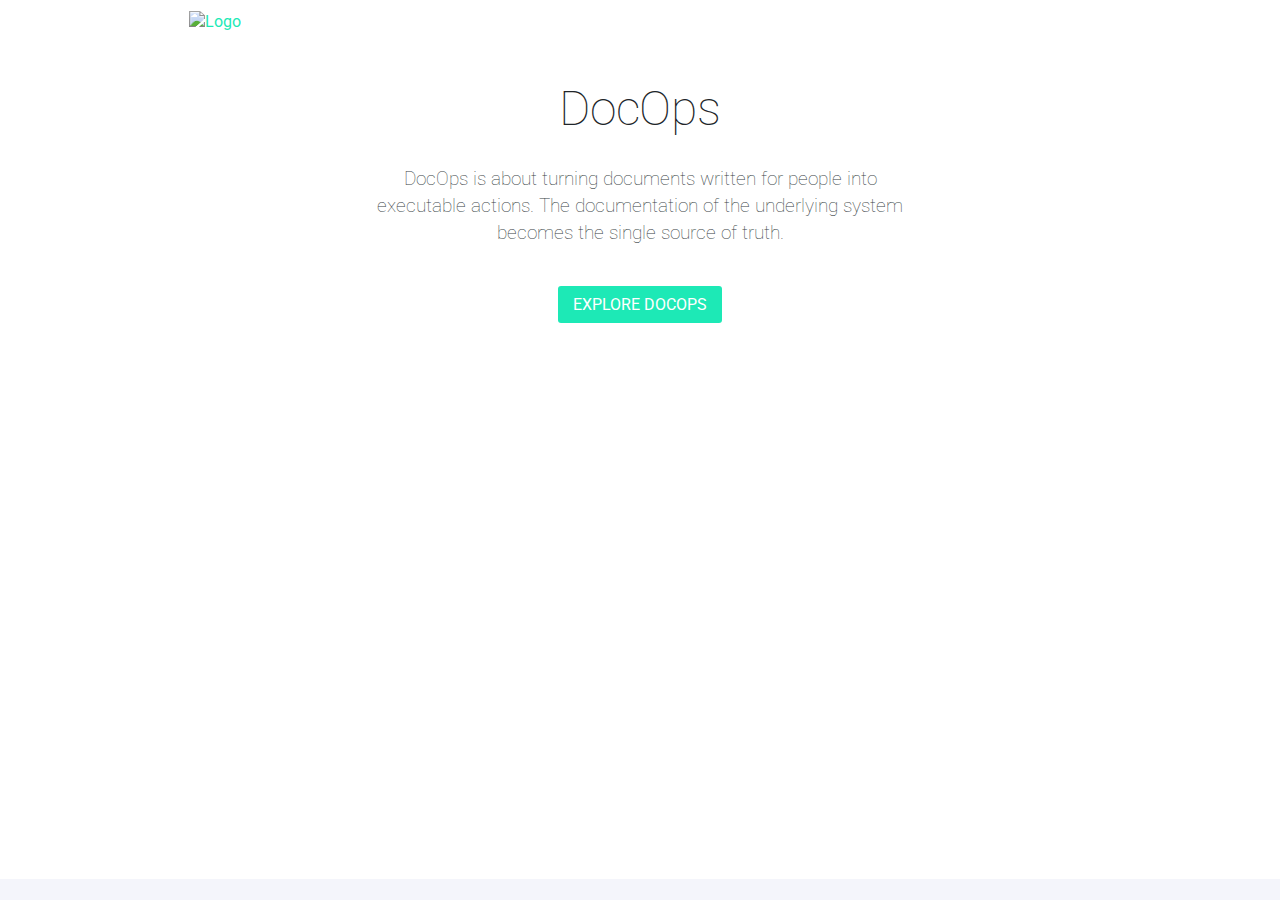
==== commit de798e28: "change homepage intro" ====
--- a/index.html
+++ b/index.html
@@ -72,7 +72,7 @@
       <div class="col-12">
         <h1 class="title">DocOps</h1>
         <div class="content">
-          <p>DocOps describes the method of using human readable and editable plain text documentation as source for applying changes in another system. By keeping both parts in sync, the documentation becomes the single source of truth for both humans and computers.</p>
+          <p>DocOps is about turning documents written for people into executable actions. The documentation of the underlying system becomes the single source of truth.</p>
         </div>
         <a class="button button-primary mb-2" href="https://github.com/DocOps-Method/DocOps">
           Explore DocOps
